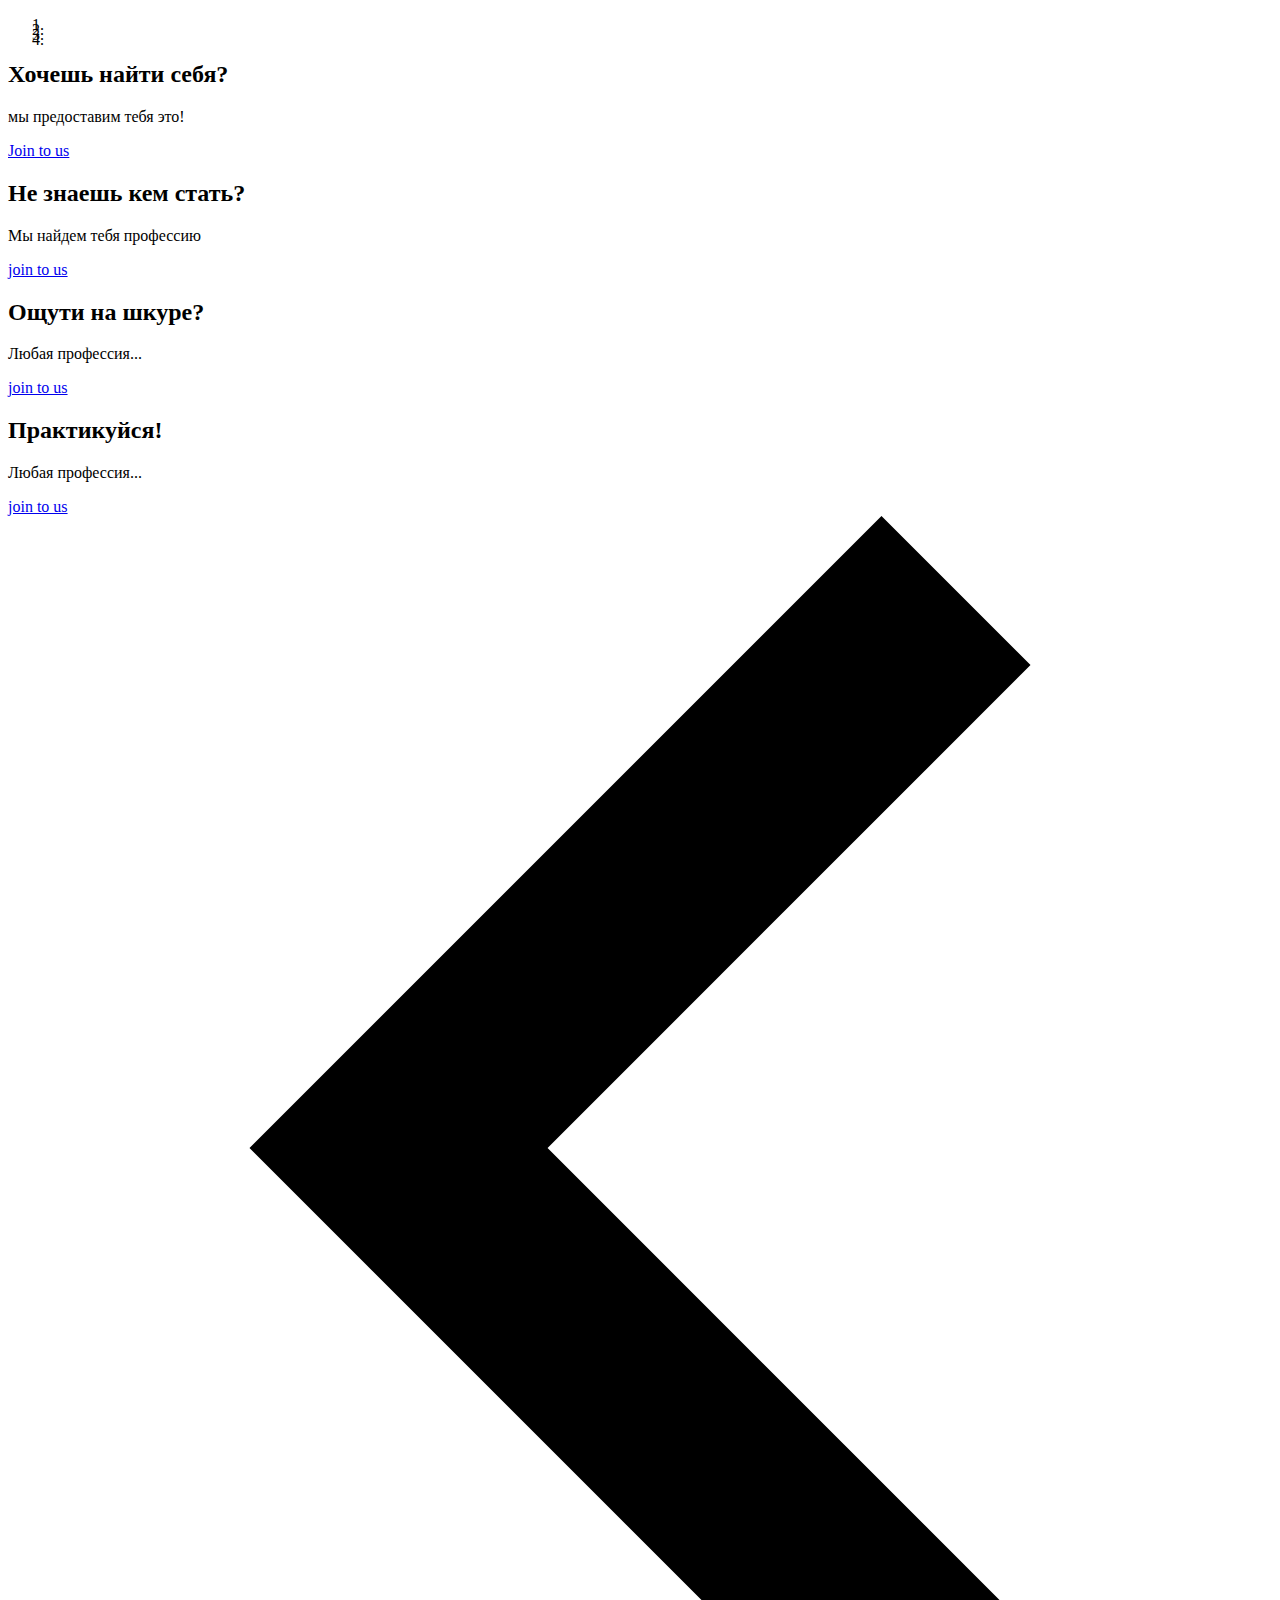
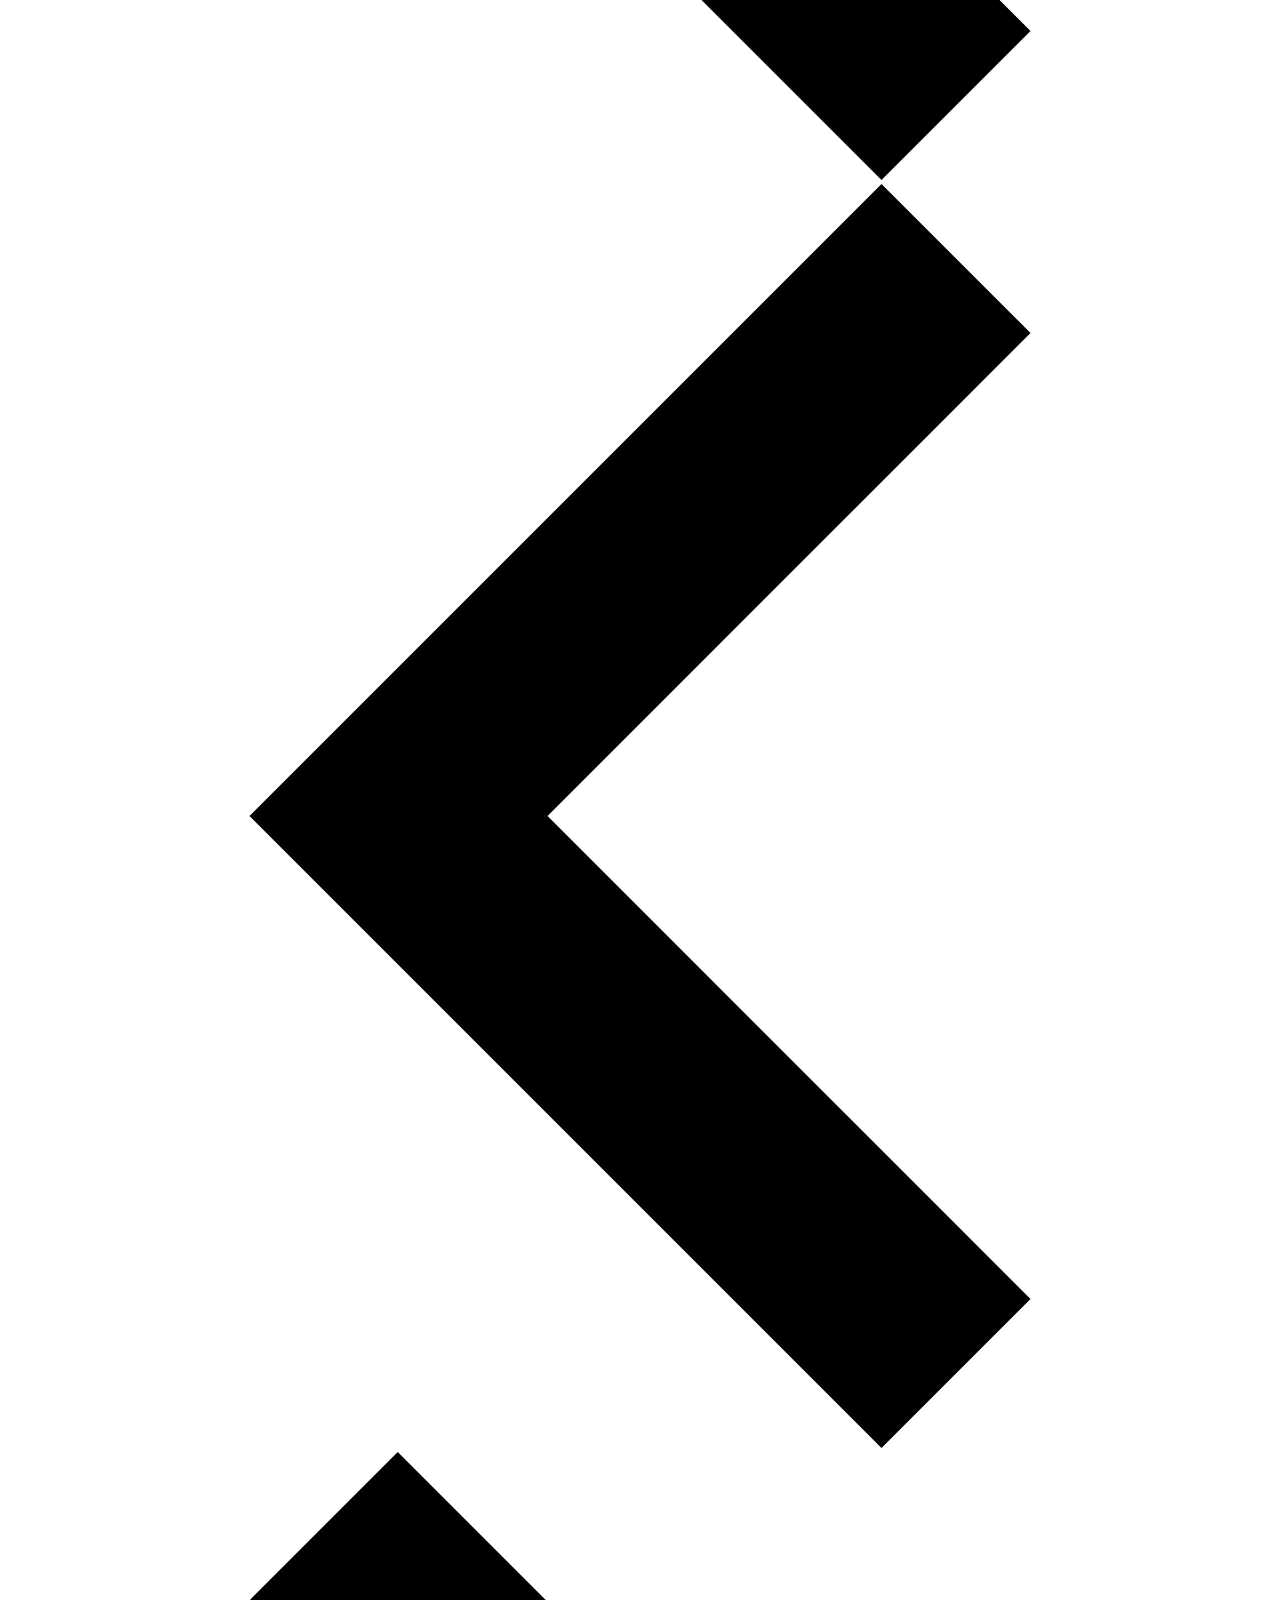
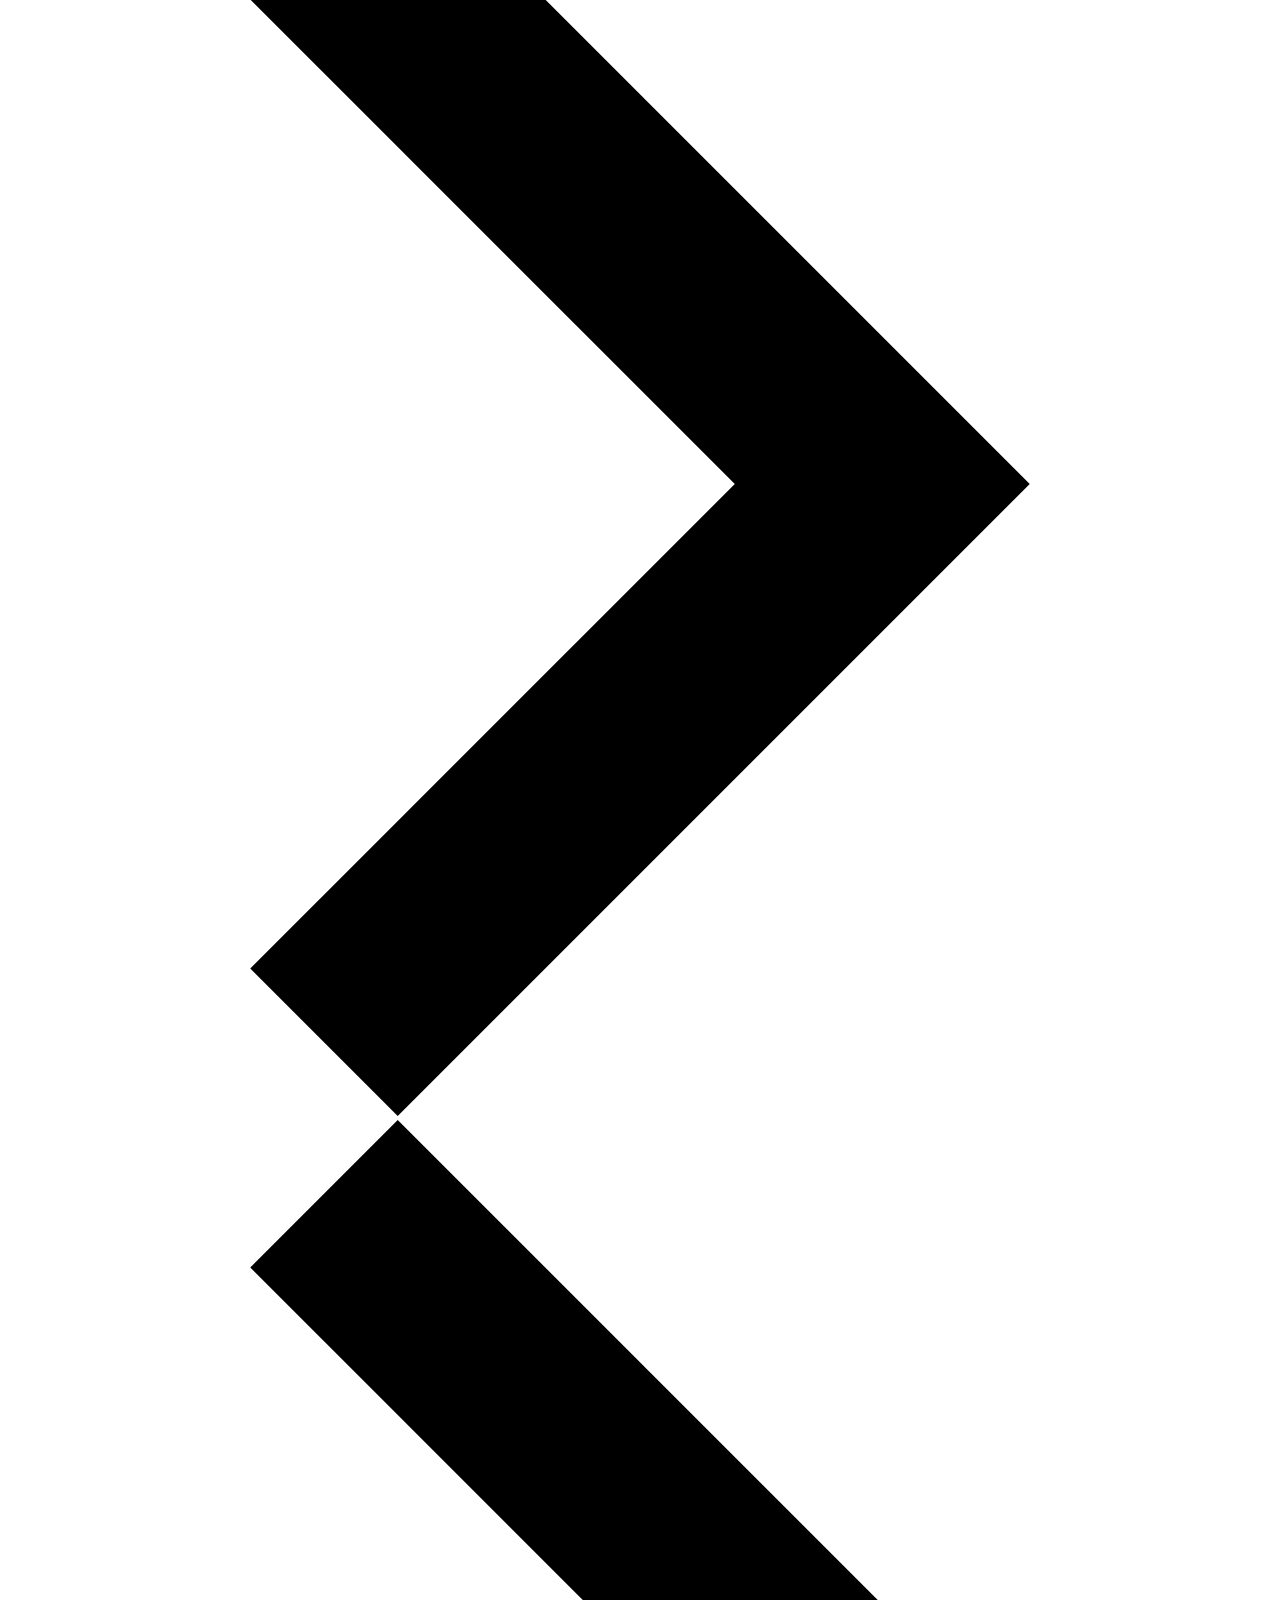
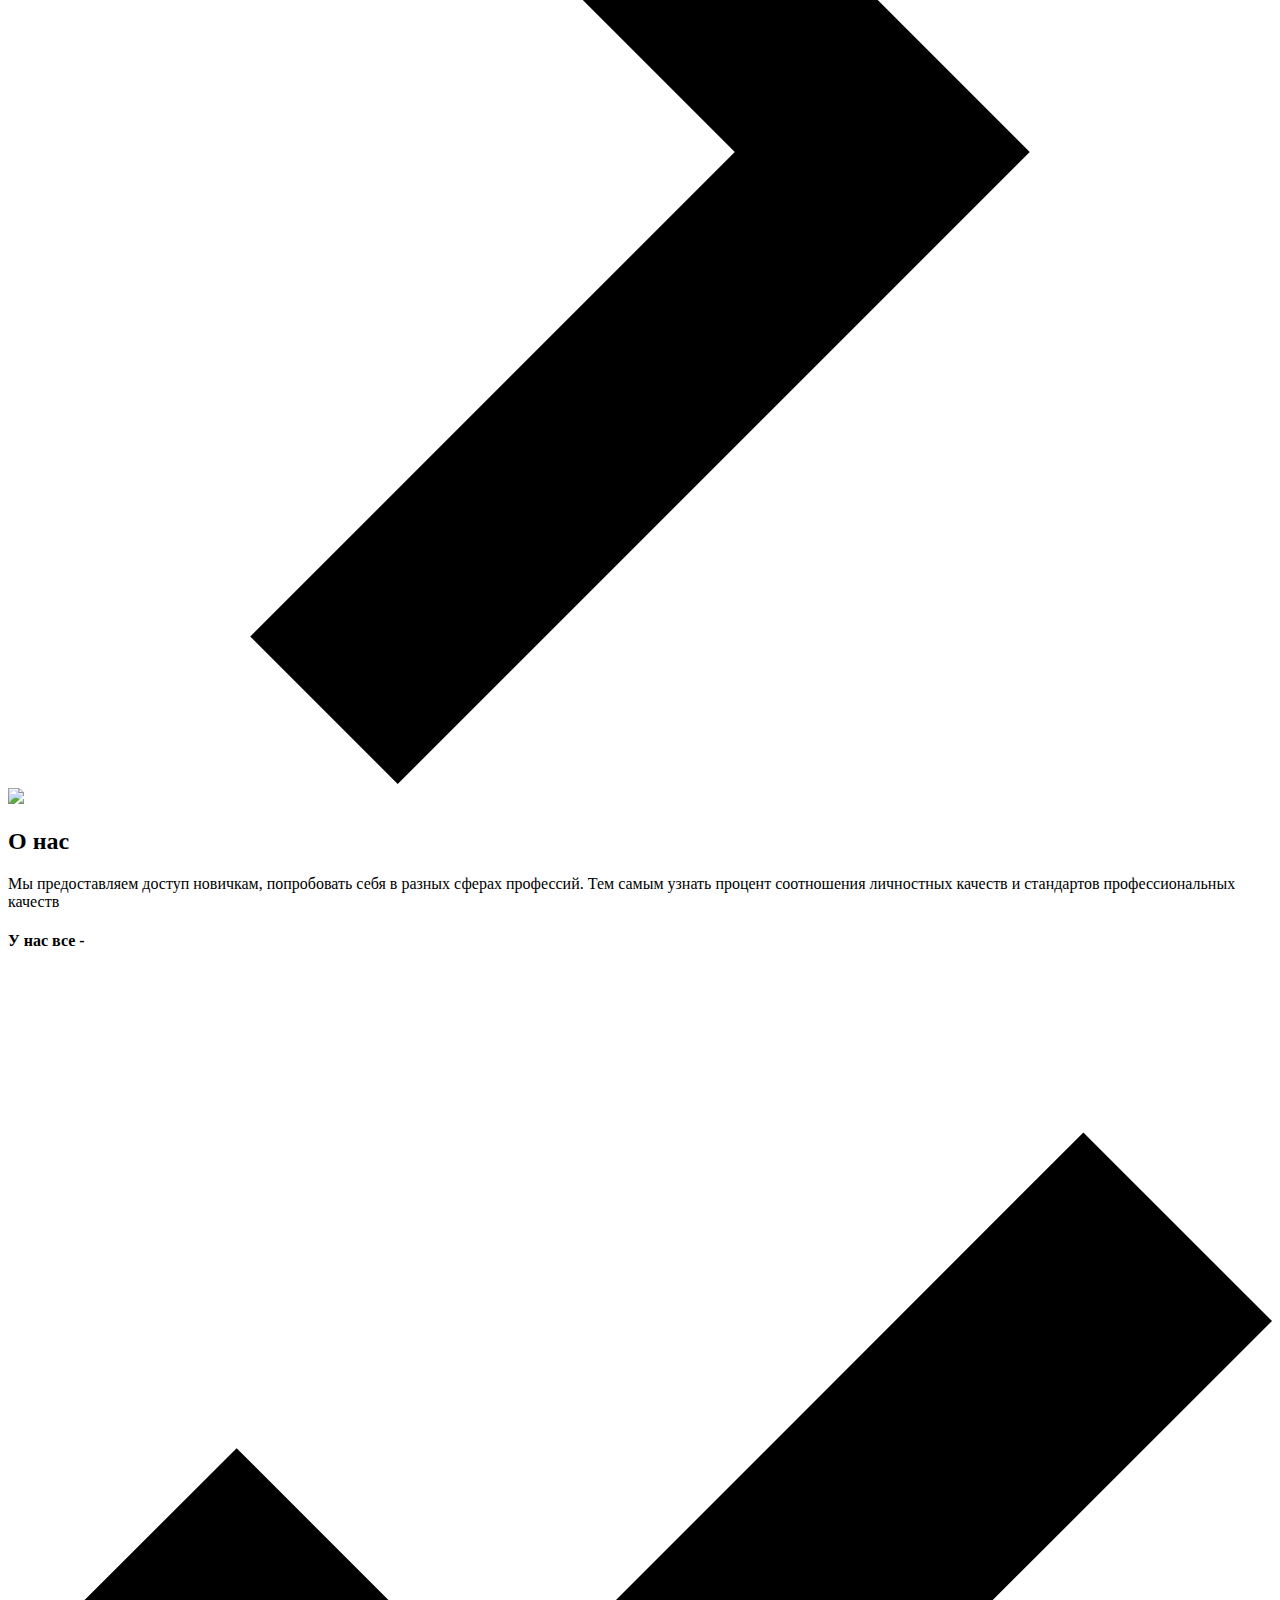
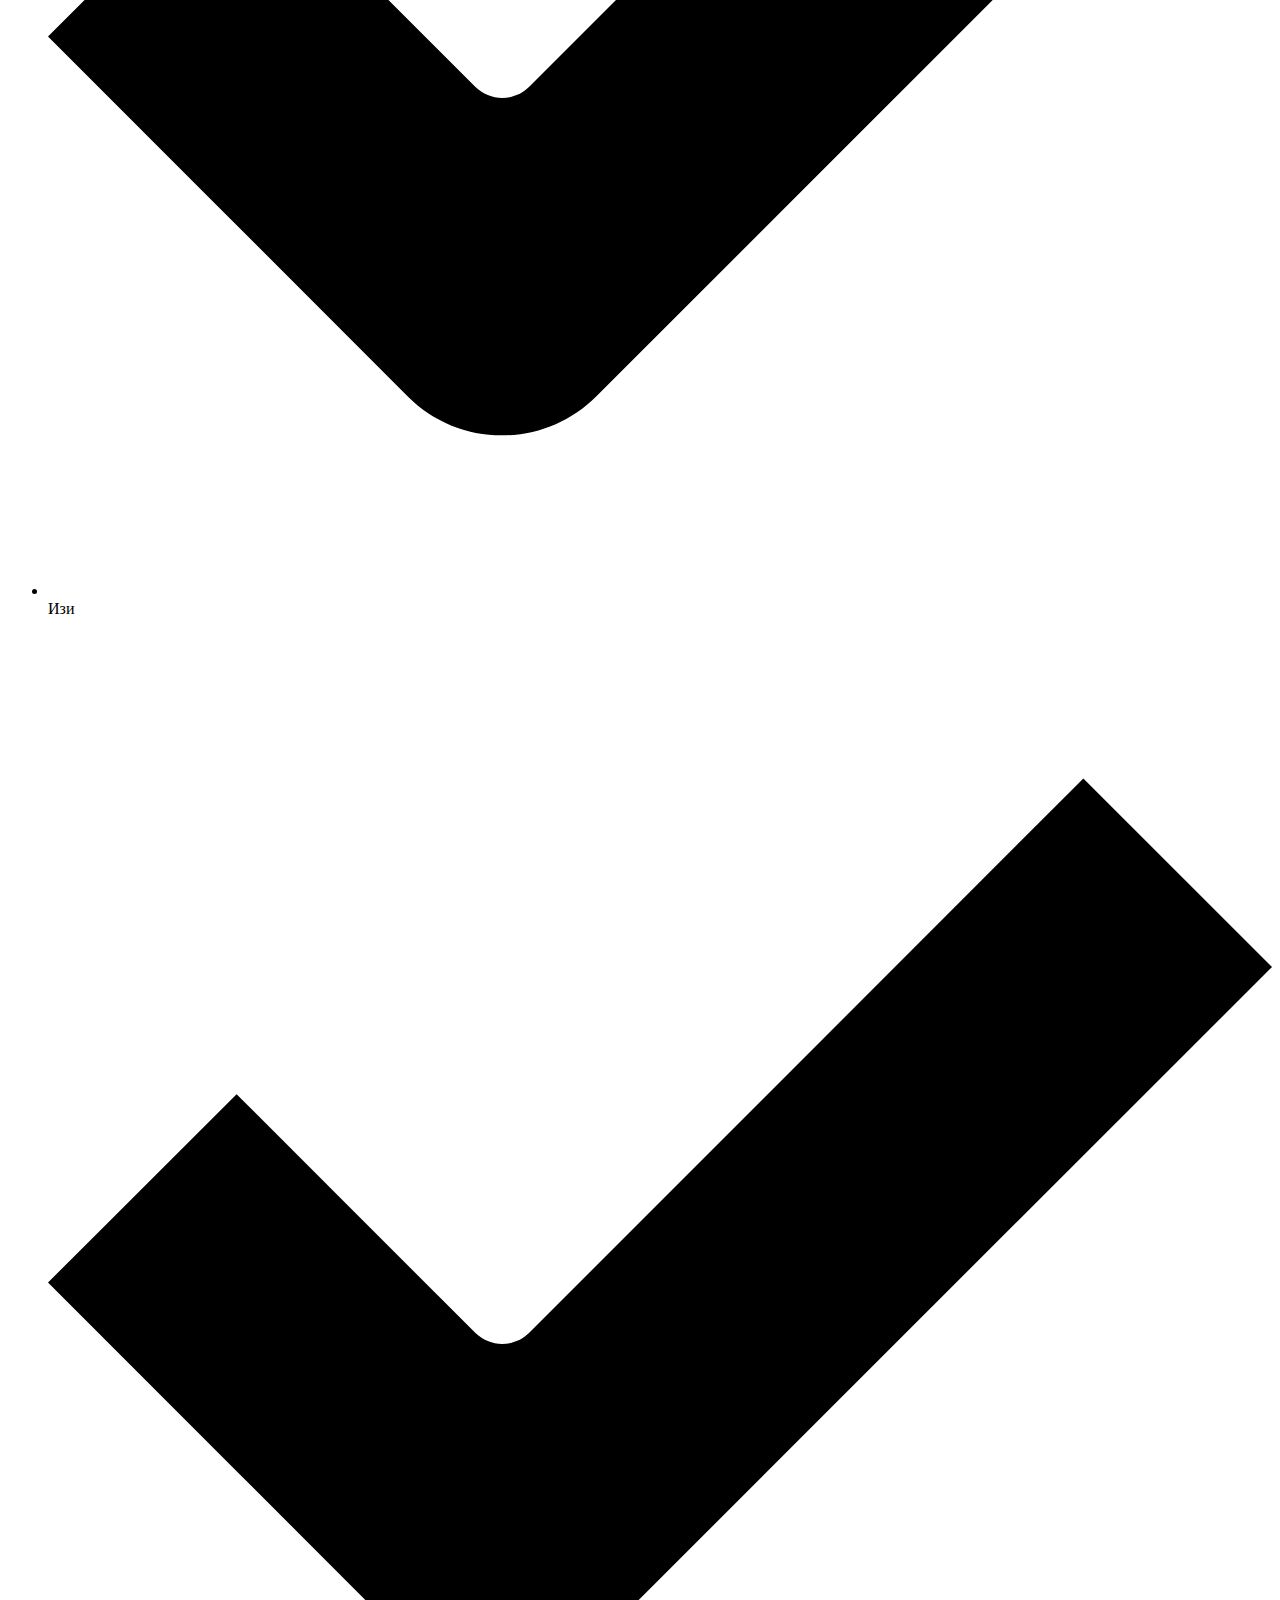
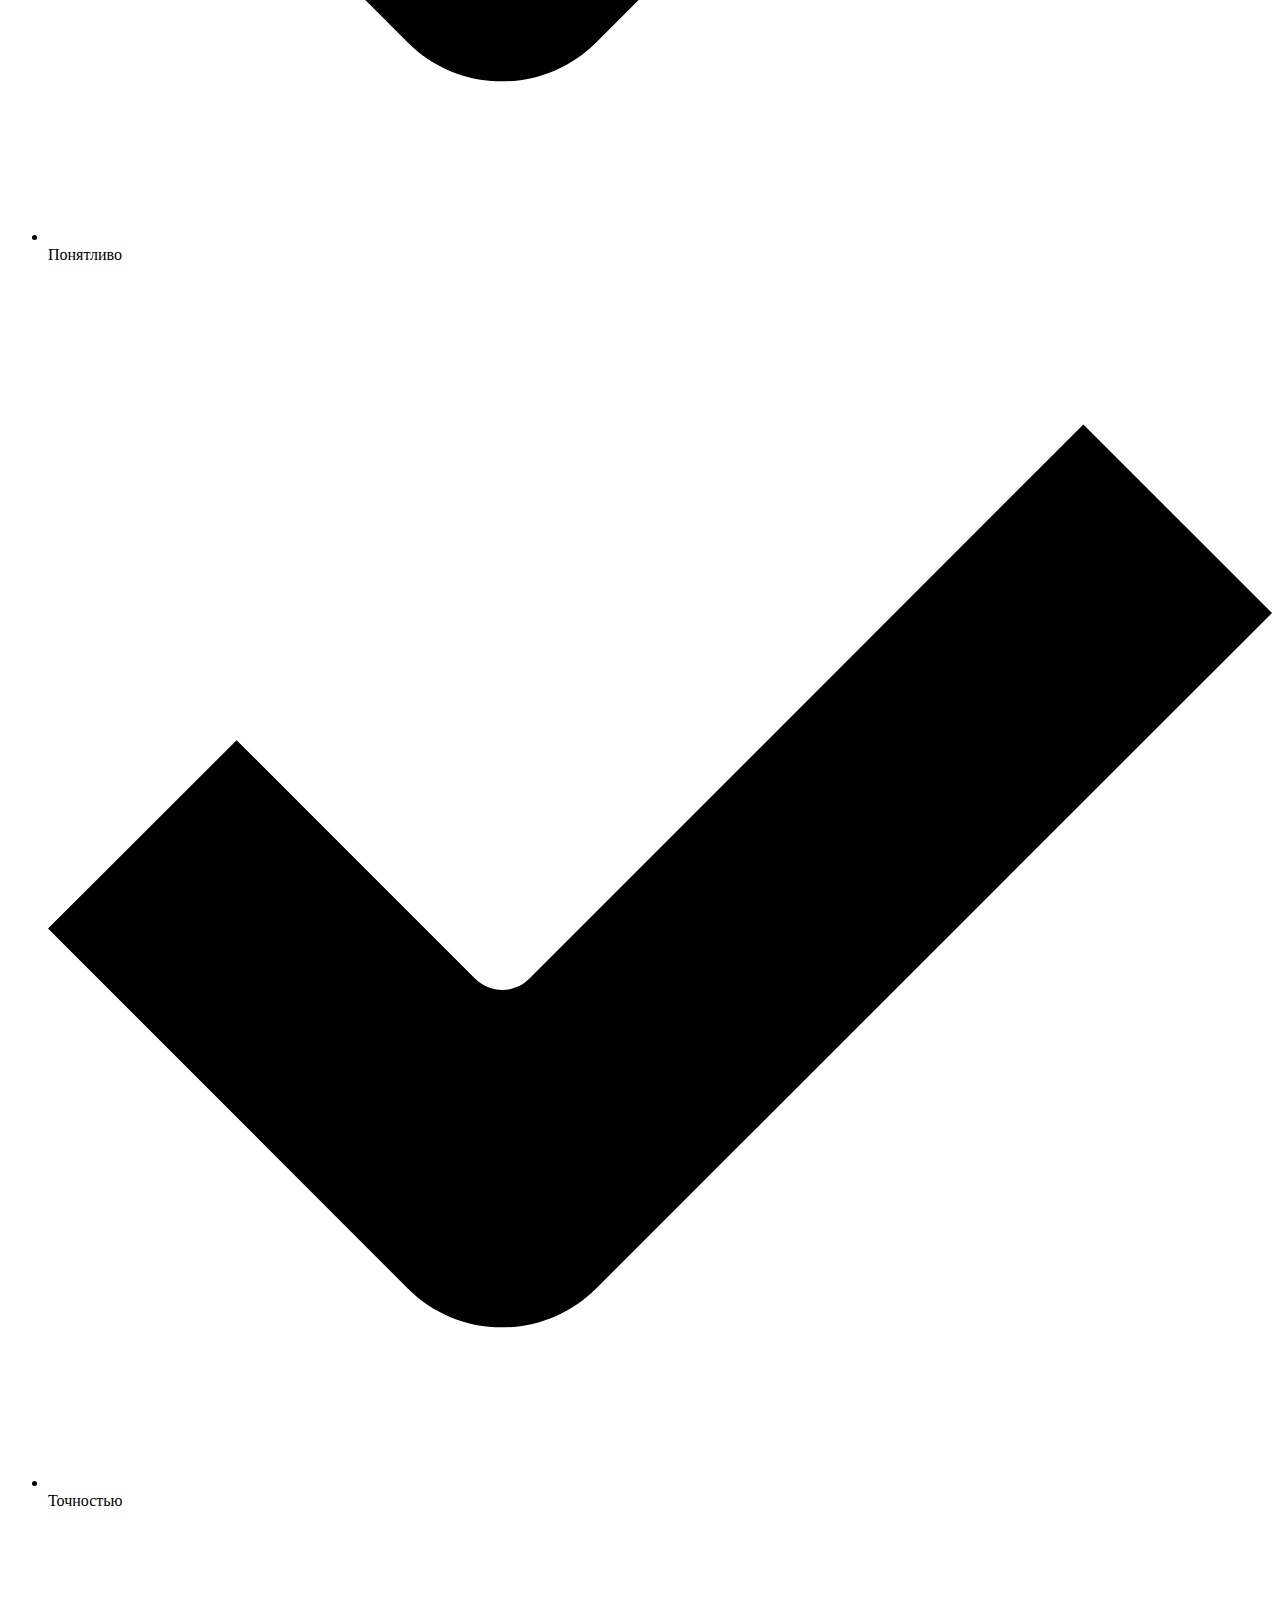
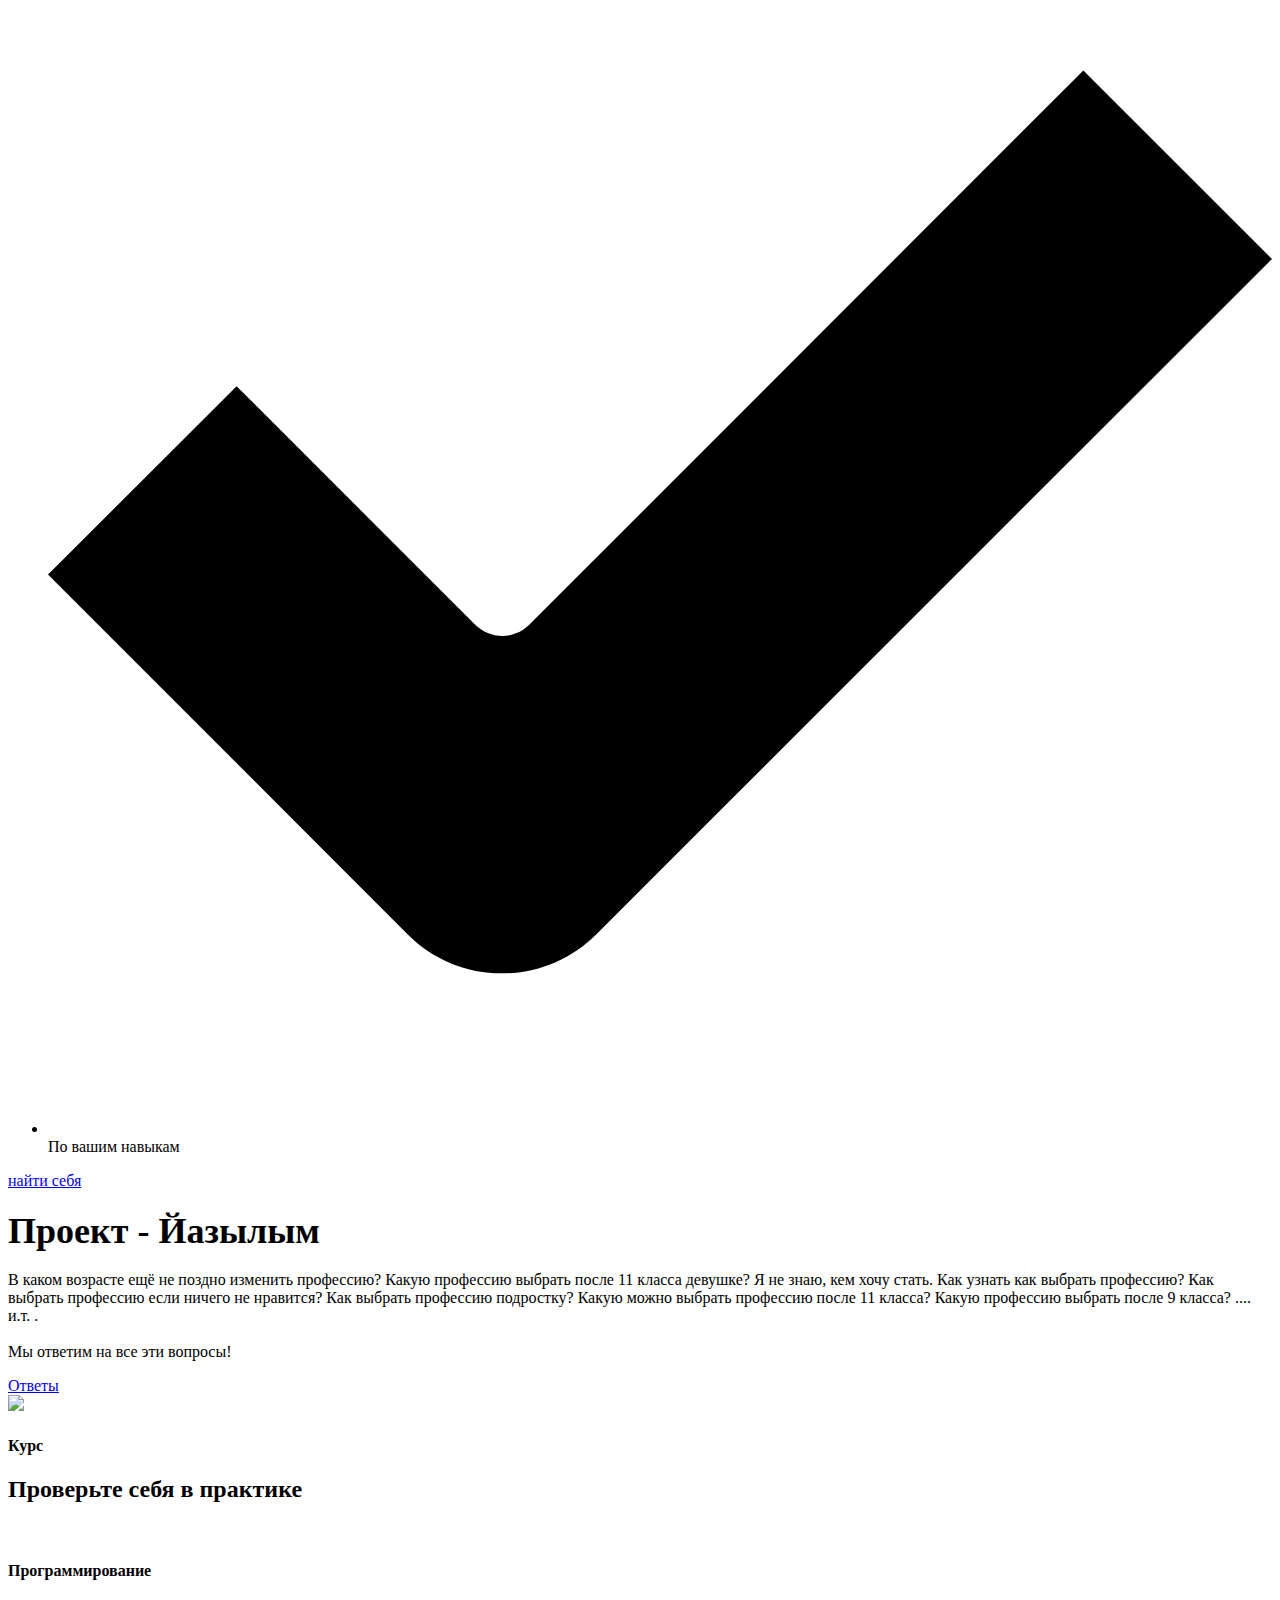
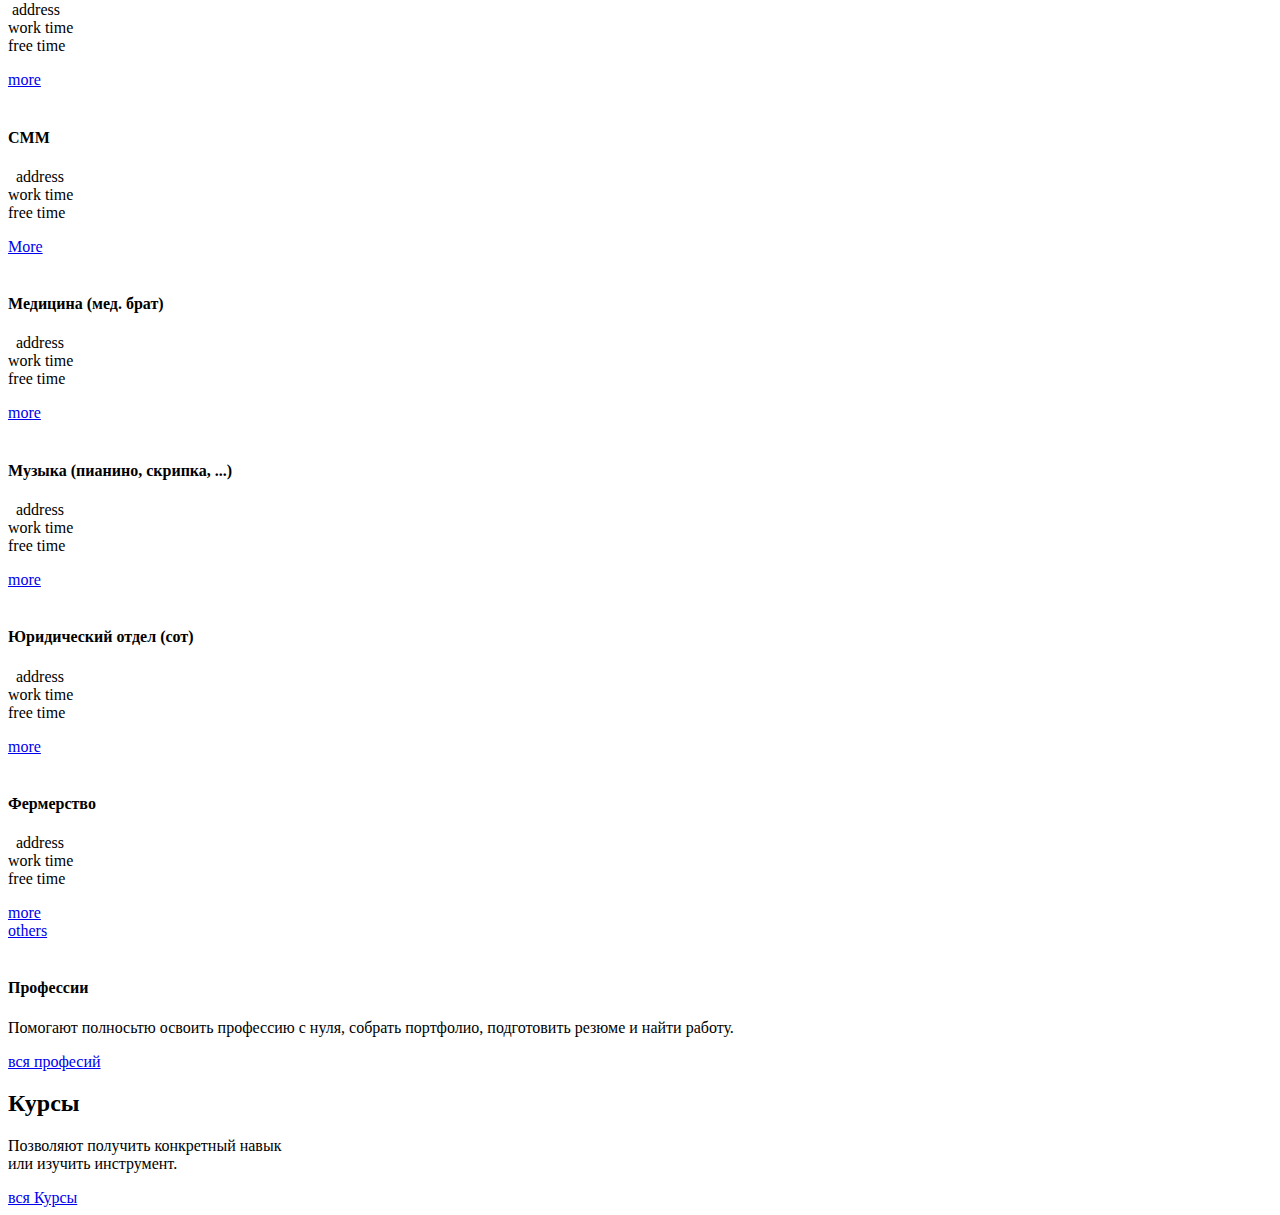
==== target/classes/templates/index.html @ e74d33c8 "First commit" ====
<!DOCTYPE html>
<html style="font-size: 16px;" xmlns:th="">
<head>
    <meta name="viewport" content="width=device-width, initial-scale=1.0">
    <meta charset="utf-8">
    <meta name="keywords"
          content="Branding Concepts, Graphic Design, About Us, ​Website Development Company, Our Features &amp;amp; Services, Strategic Planning, Awards, ​Our Design Services, Nam ultrices ultrices nec tortor pulvinar esteras loremips est orem., Follow us, Contact us">
    <meta name="description" content="">
    <meta name="page_type" content="np-template-header-footer-from-plugin">
    <title>index</title>
    <link rel="stylesheet" href="css.css" media="screen">
    <link rel="stylesheet" href="index.css" media="screen">
    <script class="u-script" type="text/javascript" src="jquery.js" defer=""></script>
    <script class="u-script" type="text/javascript" src="js.js" defer=""></script>
    <link id="u-theme-google-font" rel="stylesheet"
          href="https://fonts.googleapis.com/css?family=Montserrat:100,100i,200,200i,300,300i,400,400i,500,500i,600,600i,700,700i,800,800i,900,900i|Open+Sans:300,300i,400,400i,500,500i,600,600i,700,700i,800,800i">
    <link id="u-page-google-font" rel="stylesheet"
          href="https://fonts.googleapis.com/css?family=Montserrat:100,100i,200,200i,300,300i,400,400i,500,500i,600,600i,700,700i,800,800i,900,900i">


    <script type="application/ld+json">{
        "@context": "http://schema.org",
        "@type": "Organization",
        "name": ""
    }</script>
    <meta name="theme-color" content="#291569">
    <meta property="og:title" content="index">
    <meta property="og:type" content="website">
</head>
<body data-home-page="index.html" data-home-page-title="index" class="u-body u-xl-mode">
<header class="u-clearfix u-header u-header" id="sec-3d90" th:insert="blocks/header::header">
</header>
<section class="u-clearfix u-image u-section-1" id="carousel_4b49">
    <div class="u-clearfix u-sheet u-sheet-1">
        <div id="carousel-ee08" data-interval="5000" data-u-ride="carousel" class="u-carousel u-slider u-slider-1">
            <ol class="u-carousel-indicators u-opacity u-opacity-55 u-carousel-indicators-1">
                <li data-u-target="#carousel-ee08" class="u-active u-border-1 u-border-white u-shape-circle u-white"
                    data-u-slide-to="0" style="height: 5px; width: 5px;"></li>
                <li data-u-target="#carousel-ee08" class="u-border-1 u-border-white u-shape-circle u-white"
                    data-u-slide-to="1" style="height: 5px; width: 5px;"></li>
                <li data-u-target="#carousel-ee08" class="u-border-1 u-border-white u-shape-circle u-white"
                    data-u-slide-to="2" style="height: 5px; width: 5px;"></li>
                <li data-u-target="#carousel-ee08" class="u-border-1 u-border-white u-shape-circle u-white"
                    data-u-slide-to="3" style="height: 10px; width: 10px;"></li>
            </ol>
            <div class="u-carousel-inner" role="listbox">
                <div class="u-active u-align-left u-carousel-item u-container-style u-shape-rectangle u-slide">
                    <div class="u-container-layout u-valign-top u-container-layout-1">
                        <h2 class="u-color-scheme-u10 u-color-style-multicolor-1 u-text u-text-1">Хочешь найти
                            себя?</h2>
                        <p class="u-large-text u-text u-text-body-alt-color u-text-variant u-text-2"> мы предоставим
                            тебя это!</p>
                        <a href="/Тест"
                           class="u-border-2 u-border-palette-3-base u-btn u-btn-round u-button-style u-hover-palette-3-base u-none u-radius-7 u-text-body-alt-color u-text-hover-white u-btn-1">Join
                            to us</a>
                    </div>
                </div>
                <div class="u-align-left u-carousel-item u-container-style u-expanded-width-lg u-expanded-width-md u-expanded-width-xl u-shape-rectangle u-slide">
                    <div class="u-container-layout u-valign-top u-container-layout-2">
                        <h2 class="u-color-scheme-u10 u-color-style-multicolor-1 u-text u-text-3">Не знаешь кем
                            стать?</h2>
                        <p class="u-large-text u-text u-text-body-alt-color u-text-variant u-text-4"> Мы найдем тебя
                            профессию</p>
                        <a href="/Тест"
                           class="u-border-2 u-border-palette-3-base u-btn u-btn-round u-button-style u-hover-palette-3-base u-none u-radius-7 u-text-body-alt-color u-text-hover-white u-btn-2">join
                            to us</a>
                    </div>
                </div>
                <div class="u-align-left u-carousel-item u-container-style u-expanded-width-lg u-expanded-width-md u-expanded-width-xl u-shape-rectangle u-slide">
                    <div class="u-container-layout u-valign-top u-container-layout-3">
                        <h2 class="u-color-scheme-u10 u-color-style-multicolor-1 u-text u-text-5"> Ощути на шкуре?</h2>
                        <p class="u-large-text u-text u-text-body-alt-color u-text-variant u-text-6"> Любая
                            профессия...</p>
                        <a href="/Тест"
                           class="u-border-2 u-border-palette-3-base u-btn u-btn-round u-button-style u-hover-palette-3-base u-none u-radius-7 u-text-body-alt-color u-text-hover-white u-btn-3">join
                            to us</a>
                    </div>
                </div>
                <div class="u-align-left u-carousel-item u-container-style u-expanded-width-lg u-expanded-width-md u-expanded-width-xl u-shape-rectangle u-slide">
                    <div class="u-container-layout u-valign-top u-container-layout-4">
                        <h2 class="u-color-scheme-u10 u-color-style-multicolor-1 u-text u-text-7"> Практикуйся!</h2>
                        <p class="u-large-text u-text u-text-body-alt-color u-text-variant u-text-8"> Любая
                            профессия...</p>
                        <a href="/Тест"
                           class="u-border-2 u-border-palette-3-base u-btn u-btn-round u-button-style u-hover-palette-3-base u-none u-radius-7 u-text-body-alt-color u-text-hover-white u-btn-4">join
                            to us</a>
                    </div>
                </div>
            </div>
            <a class="u-absolute-vcenter u-carousel-control u-carousel-control-prev u-hidden-sm u-hidden-xs u-spacing-10 u-text-palette-3-base u-carousel-control-1"
               href="#carousel-ee08" role="button" data-u-slide="prev">
            <span aria-hidden="true">
              <svg viewBox="0 0 256 256"><g><polygon
                      points="207.093,30.187 176.907,0 48.907,128 176.907,256 207.093,225.813 109.28,128"></polygon>
</g></svg>
            </span>
                <span class="sr-only">
              <svg viewBox="0 0 256 256"><g><polygon
                      points="207.093,30.187 176.907,0 48.907,128 176.907,256 207.093,225.813 109.28,128"></polygon>
</g></svg>
            </span>
            </a>
            <a class="u-absolute-vcenter u-carousel-control u-carousel-control-next u-hidden-sm u-hidden-xs u-spacing-10 u-text-palette-3-base u-carousel-control-2"
               href="#carousel-ee08" role="button" data-u-slide="next">
            <span aria-hidden="true">
              <svg viewBox="0 0 306 306"><g id="chevron-right"><polygon
                      points="94.35,0 58.65,35.7 175.95,153 58.65,270.3 94.35,306 247.35,153"></polygon>
</g></svg>
            </span>
                <span class="sr-only">
              <svg viewBox="0 0 306 306"><g id="chevron-right"><polygon
                      points="94.35,0 58.65,35.7 175.95,153 58.65,270.3 94.35,306 247.35,153"></polygon>
</g></svg>
            </span>
            </a>
        </div>
    </div>
</section>
<section class="u-clearfix u-grey-10 u-section-2" id="carousel_d0ab">
    <div class="u-clearfix u-sheet u-sheet-1">
        <div class="u-clearfix u-expanded-width u-gutter-20 u-layout-wrap u-layout-wrap-1">
            <div class="u-layout">
                <div class="u-layout-row">
                    <div class="u-size-30 u-size-60-md">
                        <div class="u-layout-col">
                            <div class="u-align-center u-container-style u-layout-cell u-left-cell u-size-60 u-layout-cell-1">
                                <div class="u-container-layout u-container-layout-1">
                                    <img class="u-expanded-width u-image u-image-1" src="images/9.png"
                                         data-image-width="717" data-image-height="500">
                                </div>
                            </div>
                        </div>
                    </div>
                    <div class="u-size-30 u-size-60-md">
                        <div class="u-layout-col">
                            <div class="u-size-40">
                                <div class="u-layout-row">
                                    <div class="u-container-style u-layout-cell u-right-cell u-size-60 u-layout-cell-2">
                                        <div class="u-container-layout u-container-layout-2">
                                            <h2 class="u-text u-text-palette-1-base u-text-1">О нас</h2>
                                            <p class="u-align-justify u-text u-text-grey-40 u-text-2"> Мы предоставляем
                                                доступ новичкам, попробовать себя в разных сферах профессий. Тем самым
                                                узнать процент соотношения личностных качеств и стандартов
                                                профессиональных качеств</p>
                                        </div>
                                    </div>
                                </div>
                            </div>
                            <div class="u-size-20">
                                <div class="u-layout-row">
                                    <div class="u-container-style u-hidden-md u-hidden-sm u-hidden-xs u-layout-cell u-palette-1-base u-size-30 u-layout-cell-3">
                                        <div class="u-container-layout u-container-layout-3">
                                            <h4 class="u-align-left u-text u-text-3">У нас все -&nbsp;</h4>
                                            <ul class="u-align-left u-custom-list u-text u-text-4">
                                                <li style="">
                                                    <div class="u-list-icon u-text-white">
                                                        <svg class="u-svg-content" viewBox="0 0 512 512" id="svg-ac83">
                                                            <path d="m433.1 67.1-231.8 231.9c-6.2 6.2-16.4 6.2-22.6 0l-99.8-99.8-78.9 78.8 150.5 150.5c10.5 10.5 24.6 16.3 39.4 16.3 14.8 0 29-5.9 39.4-16.3l282.7-282.5z"
                                                                  fill="currentColor"></path>
                                                        </svg>
                                                    </div>
                                                    Изи
                                                </li>
                                                <li style="">
                                                    <div class="u-list-icon u-text-white">
                                                        <svg class="u-svg-content" viewBox="0 0 512 512" id="svg-ac83">
                                                            <path d="m433.1 67.1-231.8 231.9c-6.2 6.2-16.4 6.2-22.6 0l-99.8-99.8-78.9 78.8 150.5 150.5c10.5 10.5 24.6 16.3 39.4 16.3 14.8 0 29-5.9 39.4-16.3l282.7-282.5z"
                                                                  fill="currentColor"></path>
                                                        </svg>
                                                    </div>
                                                    Понятливо<br>
                                                </li>
                                                <li style="">
                                                    <div class="u-list-icon u-text-white">
                                                        <svg class="u-svg-content" viewBox="0 0 512 512" id="svg-ac83">
                                                            <path d="m433.1 67.1-231.8 231.9c-6.2 6.2-16.4 6.2-22.6 0l-99.8-99.8-78.9 78.8 150.5 150.5c10.5 10.5 24.6 16.3 39.4 16.3 14.8 0 29-5.9 39.4-16.3l282.7-282.5z"
                                                                  fill="currentColor"></path>
                                                        </svg>
                                                    </div>
                                                    Точностью&nbsp;
                                                </li>
                                                <li style="">
                                                    <div class="u-list-icon u-text-white">
                                                        <svg class="u-svg-content" viewBox="0 0 512 512" id="svg-ac83">
                                                            <path d="m433.1 67.1-231.8 231.9c-6.2 6.2-16.4 6.2-22.6 0l-99.8-99.8-78.9 78.8 150.5 150.5c10.5 10.5 24.6 16.3 39.4 16.3 14.8 0 29-5.9 39.4-16.3l282.7-282.5z"
                                                                  fill="currentColor"></path>
                                                        </svg>
                                                    </div>
                                                    По вашим навыкам
                                                </li>
                                            </ul>
                                        </div>
                                    </div>
                                    <div class="u-container-style u-layout-cell u-right-cell u-shape-rectangle u-size-30 u-layout-cell-4">
                                        <div class="u-container-layout u-container-layout-4">
                                            <a href="/Тест"
                                               class="u-border-2 u-border-palette-3-base u-btn u-btn-round u-button-style u-hover-palette-3-base u-palette-1-base u-radius-7 u-text-body-alt-color u-text-hover-white u-btn-1">найти
                                                себя</a>
                                        </div>
                                    </div>
                                </div>
                            </div>
                        </div>
                    </div>
                </div>
            </div>
        </div>
    </div>
</section>
<section class="u-align-center u-clearfix u-palette-1-dark-1 u-section-3" id="carousel_2de1">
    <div class="u-clearfix u-sheet u-valign-middle-lg u-valign-middle-md u-valign-middle-xl u-sheet-1">
        <div class="u-clearfix u-expanded-width u-gutter-0 u-layout-wrap u-layout-wrap-1">
            <div class="u-layout">
                <div class="u-layout-row">
                    <div class="u-align-center u-container-style u-layout-cell u-left-cell u-shape-rectangle u-size-27 u-layout-cell-1">
                        <div class="u-container-layout u-valign-middle u-container-layout-1">
                            <div class="u-border-7 u-border-palette-3-base u-line u-line-horizontal u-line-1"></div>
                            <h2 class="u-text u-text-palette-3-base u-text-1">
                                <span style="font-size: 2.25rem;"> Проект - Йазылым </span>
                                <br>
                            </h2>
                            <p class="u-text u-text-2"> В каком возрасте ещё не поздно изменить профессию? Какую
                                профессию выбрать после 11 класса девушке?&nbsp;Я не знаю, кем хочу стать.&nbsp;Как
                                узнать как выбрать профессию?&nbsp;Как выбрать профессию если ничего не нравится? Как
                                выбрать профессию подростку?&nbsp;Какую можно выбрать профессию после 11 класса?&nbsp;Какую
                                профессию выбрать после 9 класса?&nbsp;.... и.т. .<br>
                                <br>
                                <span class="u-text-palette-2-base">Мы ответим на все эти вопросы!</span>
                            </p>
                            <a href="/Тест"
                               class="u-border-2 u-border-palette-3-base u-btn u-btn-round u-button-style u-hover-palette-3-base u-none u-radius-7 u-text-body-alt-color u-text-hover-white u-btn-1">Ответы</a>
                        </div>
                    </div>
                    <div class="u-align-center u-container-style u-layout-cell u-right-cell u-size-33 u-layout-cell-2">
                        <div class="u-container-layout u-valign-middle-md u-valign-middle-xl u-container-layout-2">
                            <img class="u-expanded-width-lg u-expanded-width-md u-expanded-width-sm u-expanded-width-xs u-image u-image-contain u-image-1"
                                 src="images/Untitled-2.png" data-image-width="1098" data-image-height="1080">
                        </div>
                    </div>
                </div>
            </div>
        </div>
    </div>
</section>
<section class="u-align-center u-clearfix u-grey-15 u-section-4" id="carousel_56cf">
    <div class="u-clearfix u-sheet u-sheet-1">
        <h4 class="u-text u-text-default u-text-palette-1-base u-text-1">Курс</h4>
        <h2 class="u-text u-text-default u-text-palette-1-base u-text-2"> Проверьте себя в практике </h2>
        <div class="u-expanded-width u-list u-list-1">
            <div class="u-repeater u-repeater-1">
                <div class="u-align-center u-border-10 u-border-no-left u-border-no-right u-border-no-top u-border-palette-3-base u-container-style u-custom-border u-list-item u-radius-14 u-repeater-item u-shape-round u-white u-list-item-1">
                    <div class="u-container-layout u-similar-container u-valign-top u-container-layout-1">
                        <img src="images/w.jpg" alt=""
                             class="u-expanded-width u-image u-image-contain u-image-default u-image-1"
                             data-image-width="626" data-image-height="626">
                        <h4 class="u-text u-text-default u-text-palette-1-base u-text-3">Программирование</h4>
                        <p class="u-text u-text-4"><span class="u-file-icon u-icon"><img src="images/3203071.png"
                                                                                         alt=""></span>&nbsp;address<br>work
                            time<br>free time
                        </p>
                        <a href="/Тест"
                           class="u-active-grey-25 u-border-2 u-border-active-palette-1-base u-border-hover-palette-1-base u-border-white u-btn u-btn-round u-button-style u-hover-grey-25 u-palette-3-base u-radius-50 u-text-active-white u-text-hover-white u-btn-1"
                           target="_blank">more</a>
                    </div>
                </div>
                <div class="u-align-center u-border-10 u-border-no-left u-border-no-right u-border-no-top u-border-palette-3-base u-container-style u-custom-border u-list-item u-radius-14 u-repeater-item u-shape-round u-white u-list-item-2">
                    <div class="u-container-layout u-similar-container u-valign-top u-container-layout-2">
                        <img src="images/ion-online-promotion-smm-manager-cartoon-character-mobile-settings-tools-adjustment-business-platform-website-analysis-vect.jpg"
                             alt="" class="u-expanded-width u-image u-image-contain u-image-default u-image-2"
                             data-image-width="626" data-image-height="626">
                        <h4 class="u-text u-text-default u-text-palette-1-base u-text-5">СММ</h4>
                        <p class="u-text u-text-6"><span class="u-file-icon u-icon"><img src="images/3203071.png"
                                                                                         alt=""></span>
                            &nbsp;address<br>work time<br>free time
                        </p>
                        <a href="/Тест"
                           class="u-active-grey-25 u-border-2 u-border-active-palette-1-base u-border-hover-palette-1-base u-border-white u-btn u-btn-round u-button-style u-hover-grey-25 u-palette-3-base u-radius-50 u-text-active-white u-text-hover-white u-btn-2"
                           target="_blank">More</a>
                    </div>
                </div>
                <div class="u-align-center u-border-10 u-border-no-left u-border-no-right u-border-no-top u-border-palette-3-base u-container-style u-custom-border u-list-item u-radius-14 u-repeater-item u-shape-round u-white u-list-item-3">
                    <div class="u-container-layout u-similar-container u-valign-top u-container-layout-3">
                        <img src="images/39e84f61dda90e85b9cf5b18c2b4ca2440fd061a3cff2c010a6280e72419b59028c136cf39e3b9066f3abcbe349df32f6d0c07a09cf2cb9a4edc63_1280.jpg"
                             alt="" class="u-expanded-width u-image u-image-contain u-image-default u-image-3"
                             data-image-width="1280" data-image-height="853">
                        <h4 class="u-text u-text-default u-text-palette-1-base u-text-7">Медицина (мед. брат)</h4>
                        <p class="u-text u-text-8"><span class="u-file-icon u-icon"><img src="images/3203071.png"
                                                                                         alt=""></span>
                            &nbsp;address<br>work time<br>free time
                        </p>
                        <a href="/Тест"
                           class="u-active-grey-25 u-border-2 u-border-active-palette-1-base u-border-hover-palette-1-base u-border-white u-btn u-btn-round u-button-style u-hover-grey-25 u-palette-3-base u-radius-50 u-text-active-white u-text-hover-white u-btn-3"
                           target="_blank">more</a>
                    </div>
                </div>
                <div class="u-align-center u-border-10 u-border-no-left u-border-no-right u-border-no-top u-border-palette-3-base u-container-style u-custom-border u-list-item u-radius-14 u-repeater-item u-shape-round u-white u-list-item-4">
                    <div class="u-container-layout u-similar-container u-valign-top u-container-layout-4">
                        <img src="images/0a4eceff6c49422a0f717939dfba839994e96fa30d259aee2f9d608abca73f80876b03fa200ac605ed0c1c642be187bc7d586782c6e8247c38257c_1280.jpg"
                             alt="" class="u-expanded-width u-image u-image-contain u-image-default u-image-4"
                             data-image-width="1280" data-image-height="853">
                        <h4 class="u-text u-text-default u-text-palette-1-base u-text-9">Музыка (пианино, скрипка,
                            ...)</h4>
                        <p class="u-text u-text-10"><span class="u-file-icon u-icon"><img src="images/3203071.png"
                                                                                          alt=""></span>
                            &nbsp;address<br>work time<br>free time
                        </p>
                        <a href="/Тест"
                           class="u-active-grey-25 u-border-2 u-border-active-palette-1-base u-border-hover-palette-1-base u-border-white u-btn u-btn-round u-button-style u-hover-grey-25 u-palette-3-base u-radius-50 u-text-active-white u-text-hover-white u-btn-4"
                           target="_blank">more</a>
                    </div>
                </div>
                <div class="u-align-center u-border-10 u-border-no-left u-border-no-right u-border-no-top u-border-palette-3-base u-container-style u-custom-border u-list-item u-radius-14 u-repeater-item u-shape-round u-white u-list-item-5">
                    <div class="u-container-layout u-similar-container u-valign-top u-container-layout-5">
                        <img src="https://pixabay.com/get/g693c02d9b1a7f76714f522aed4e21a3ccb749204cb0ecb1f8400261abb283d73d414fe8a4d45e330dee956d87097649f0a64a4244c6f3a7d6c6271c53186be79_1280.jpg"
                             alt="" class="u-expanded-width u-image u-image-contain u-image-default u-image-5"
                             data-image-width="1280" data-image-height="960">
                        <h4 class="u-text u-text-default u-text-palette-1-base u-text-11"> Юридический&nbsp;отдел
                            (сот)</h4>
                        <p class="u-text u-text-12"><span class="u-file-icon u-icon"><img src="images/3203071.png"
                                                                                          alt=""></span>
                            &nbsp;address<br>work time<br>free time
                        </p>
                        <a href="/Тест"
                           class="u-active-grey-25 u-border-2 u-border-active-palette-1-base u-border-hover-palette-1-base u-border-white u-btn u-btn-round u-button-style u-hover-grey-25 u-palette-3-base u-radius-50 u-text-active-white u-text-hover-white u-btn-5"
                           target="_blank">more</a>
                    </div>
                </div>
                <div class="u-align-center u-border-10 u-border-no-left u-border-no-right u-border-no-top u-border-palette-3-base u-container-style u-custom-border u-list-item u-radius-14 u-repeater-item u-shape-round u-white u-list-item-6">
                    <div class="u-container-layout u-similar-container u-valign-top u-container-layout-6">
                        <img src="images/f31144a38ea54db3fece6403d3f272a577d0ede88008acef8f1c0d16a291df2a81124b950d47b073735ef2a5b8ef20a5338f5442a2dfaf819427a3_1280.jpg"
                             alt="" class="u-expanded-width u-image u-image-contain u-image-default u-image-6"
                             data-image-width="1280" data-image-height="853">
                        <h4 class="u-text u-text-default u-text-palette-1-base u-text-13">Фермерство</h4>
                        <p class="u-text u-text-14"><span class="u-file-icon u-icon"><img src="images/3203071.png"
                                                                                          alt=""></span>
                            &nbsp;address<br>work time<br>free time
                        </p>
                        <a href="/Тест"
                           class="u-active-grey-25 u-border-2 u-border-active-palette-1-base u-border-hover-palette-1-base u-border-white u-btn u-btn-round u-button-style u-hover-grey-25 u-palette-3-base u-radius-50 u-text-active-white u-text-hover-white u-btn-6"
                           target="_blank">more</a>
                    </div>
                </div>
            </div>
        </div>
        <a href="https://bishkek.headhunter.kg/"
           class="u-border-2 u-border-palette-3-base u-btn u-btn-round u-button-style u-hover-palette-3-base u-none u-radius-7 u-text-active-black u-text-body-color u-text-hover-black u-btn-7">others</a>
    </div>
</section>
<section class="u-align-center u-clearfix u-palette-1-base u-section-5" id="carousel_894c">
    <div class="u-clearfix u-sheet u-sheet-1">
        <div class="u-clearfix u-gutter-40 u-layout-spacing-vertical u-layout-wrap u-layout-wrap-1">
            <div class="u-gutter-0 u-layout">
                <div class="u-layout-row">
                    <div class="u-size-31 u-size-60-md">
                        <div class="u-layout-col">
                            <div class="u-container-style u-hidden-md u-hidden-sm u-hidden-xs u-layout-cell u-right-cell u-size-20 u-layout-cell-1"
                                 wfd-invisible="true">
                                <div class="u-container-layout u-container-layout-1"></div>
                            </div>
                            <div class="u-align-center u-container-style u-layout-cell u-right-cell u-shape-rectangle u-size-40 u-layout-cell-2">
                                <div class="u-container-layout u-container-layout-2">
                                    <img class="u-expanded-width u-image u-image-contain u-image-default u-image-1"
                                         src="images/Untitled-3.png" alt="" data-image-width="1079"
                                         data-image-height="1080" data-animation-name="zoomIn"
                                         data-animation-duration="2000" data-animation-direction="">
                                    <h4 class="u-text u-text-1">Профессии</h4>
                                    <p class="u-text u-text-2">Помогают полносьтю освоить профессию с нуля, собрать
                                        портфолио, подготовить резюме и найти работу.<br>
                                    </p>
                                    <a href="https://www.job.kg/"
                                       class="u-border-2 u-border-palette-3-base u-btn u-btn-round u-button-style u-hover-palette-3-base u-none u-radius-7 u-text-body-alt-color u-text-hover-white u-btn-1">вся
                                        професий</a>
                                </div>
                            </div>
                        </div>
                    </div>
                    <div class="u-size-29 u-size-60-md">
                        <div class="u-layout-col">
                            <div class="u-align-left u-container-style u-image u-image-contain u-layout-cell u-left-cell u-size-40 u-image-2"
                                 data-image-width="537" data-image-height="326" data-animation-name="zoomIn"
                                 data-animation-duration="2000" data-animation-direction="">
                                <div class="u-container-layout u-container-layout-3" src=""></div>
                            </div>
                            <div class="u-align-center u-container-style u-layout-cell u-left-cell u-size-20 u-layout-cell-4">
                                <div class="u-container-layout u-container-layout-4">
                                    <h2 class="u-text u-text-palette-3-base u-text-3">Курсы</h2>
                                    <p class="u-text u-text-4">Позволяют получить конкретный навык<br>или изучить
                                        инструмент.
                                    </p>
                                    <a href="https://spbsot.kg/"
                                       class="u-border-2 u-border-palette-3-base u-btn u-btn-round u-button-style u-hover-palette-3-base u-none u-radius-7 u-text-body-alt-color u-text-hover-white u-btn-2">вся
                                        Курсы</a>
                                </div>
                            </div>
                        </div>
                    </div>
                </div>
            </div>
        </div>
    </div>
</section>


<footer class="u-align-center u-clearfix u-footer u-grey-80 u-footer" id="sec-18cf">
    <div class="u-align-left u-clearfix u-sheet u-sheet-1"></div>
</footer>
</body>
</html>
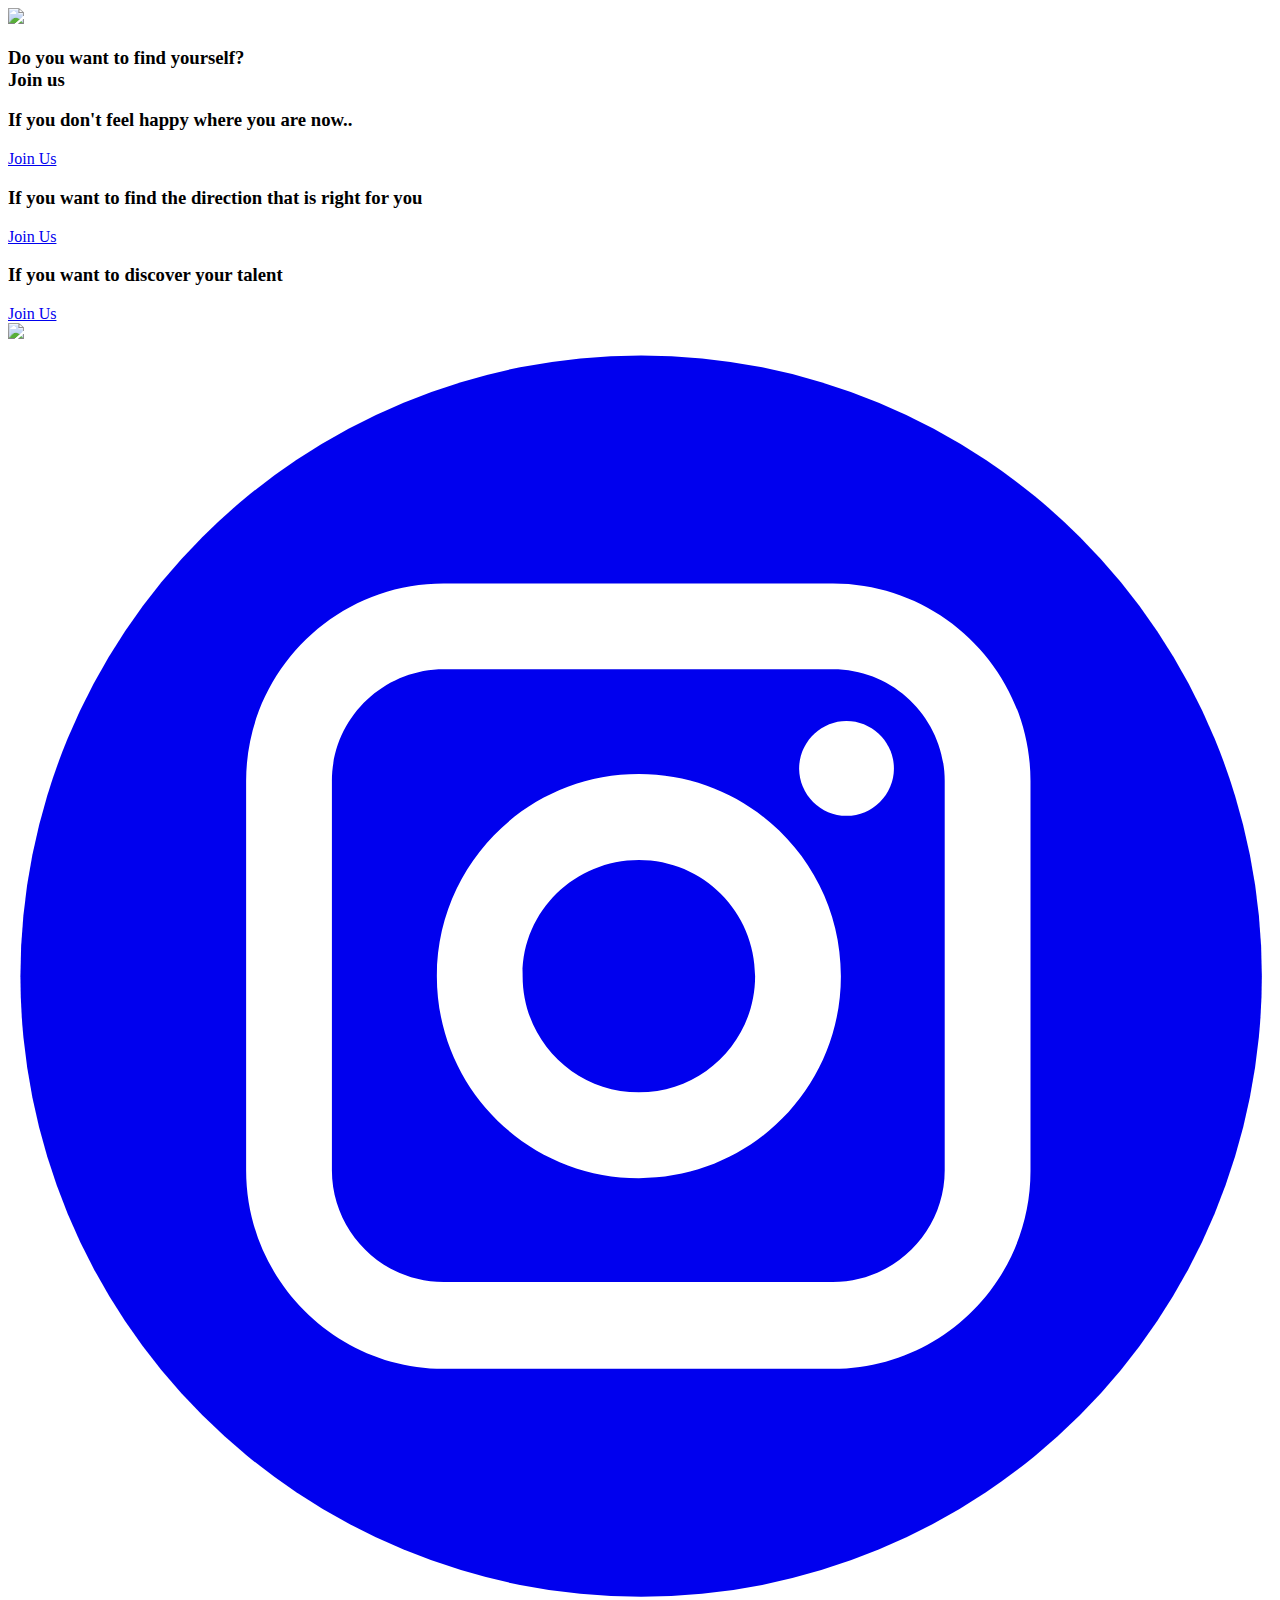
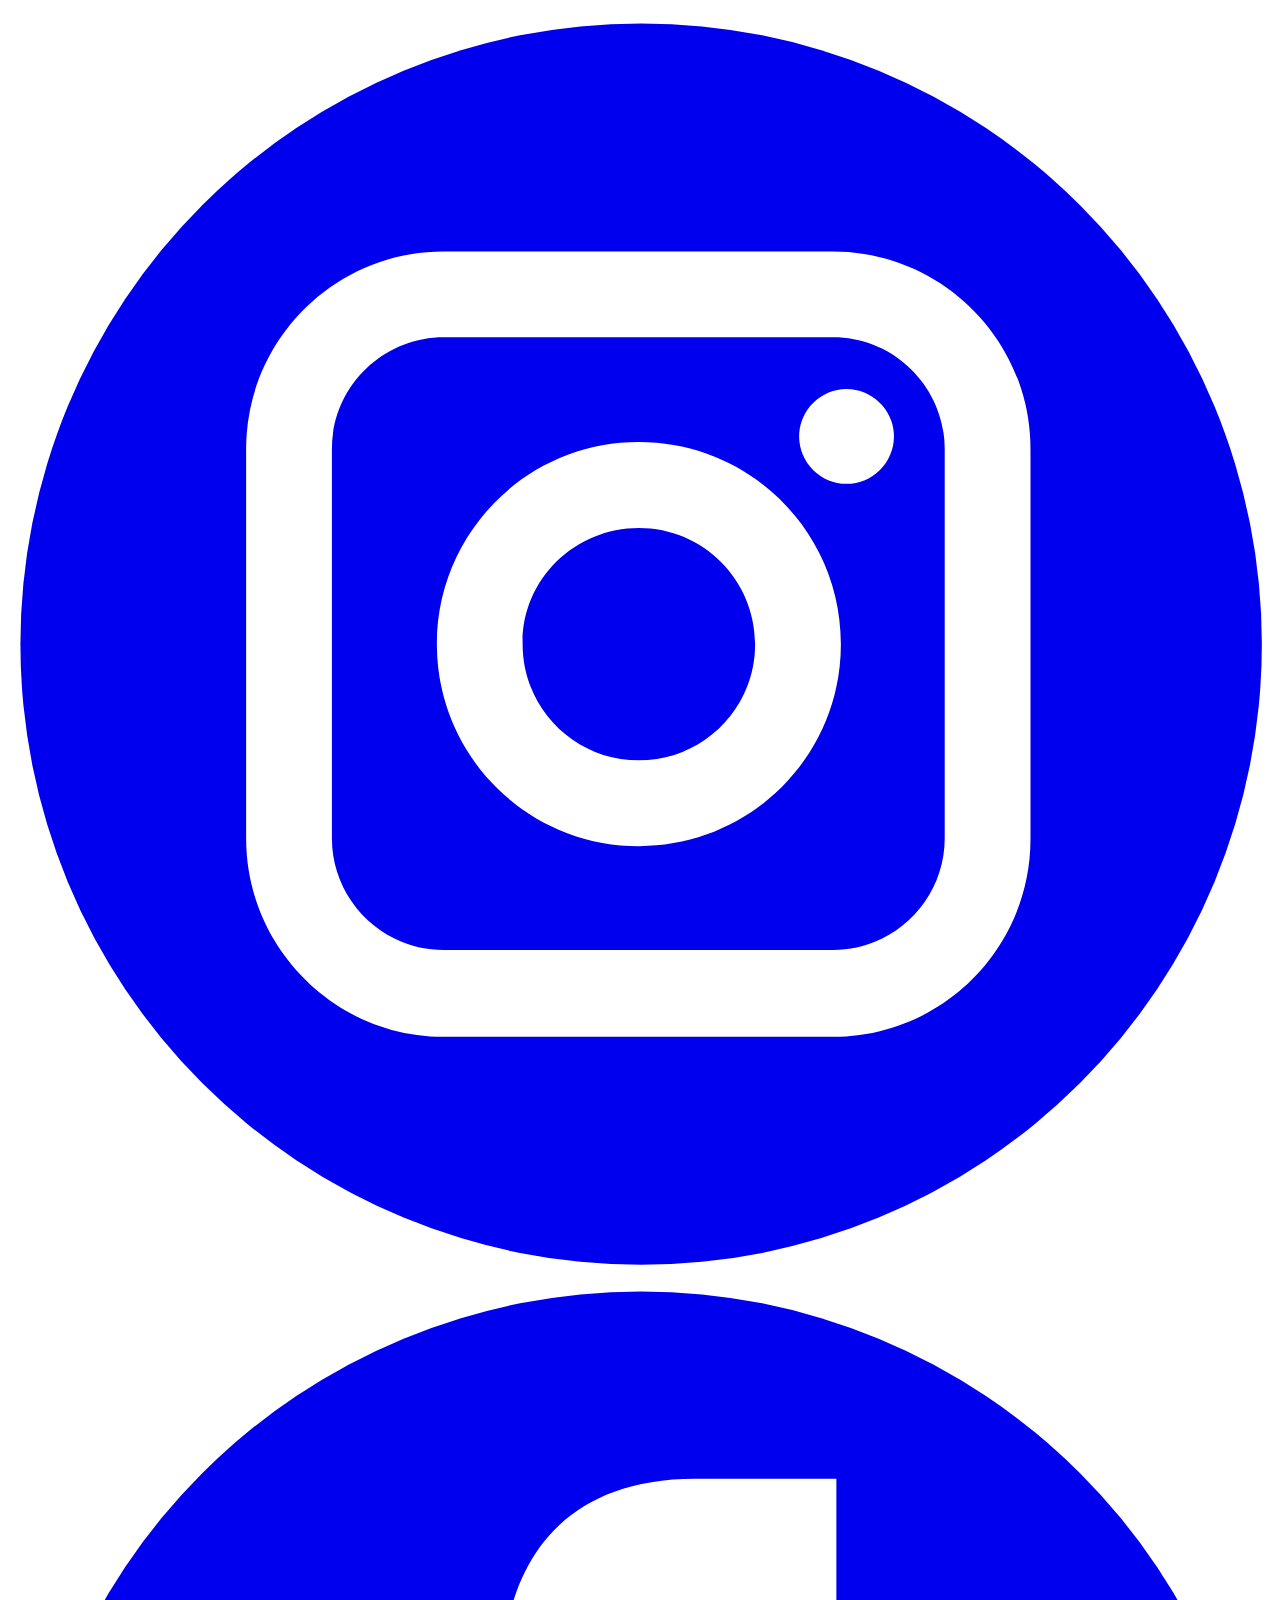
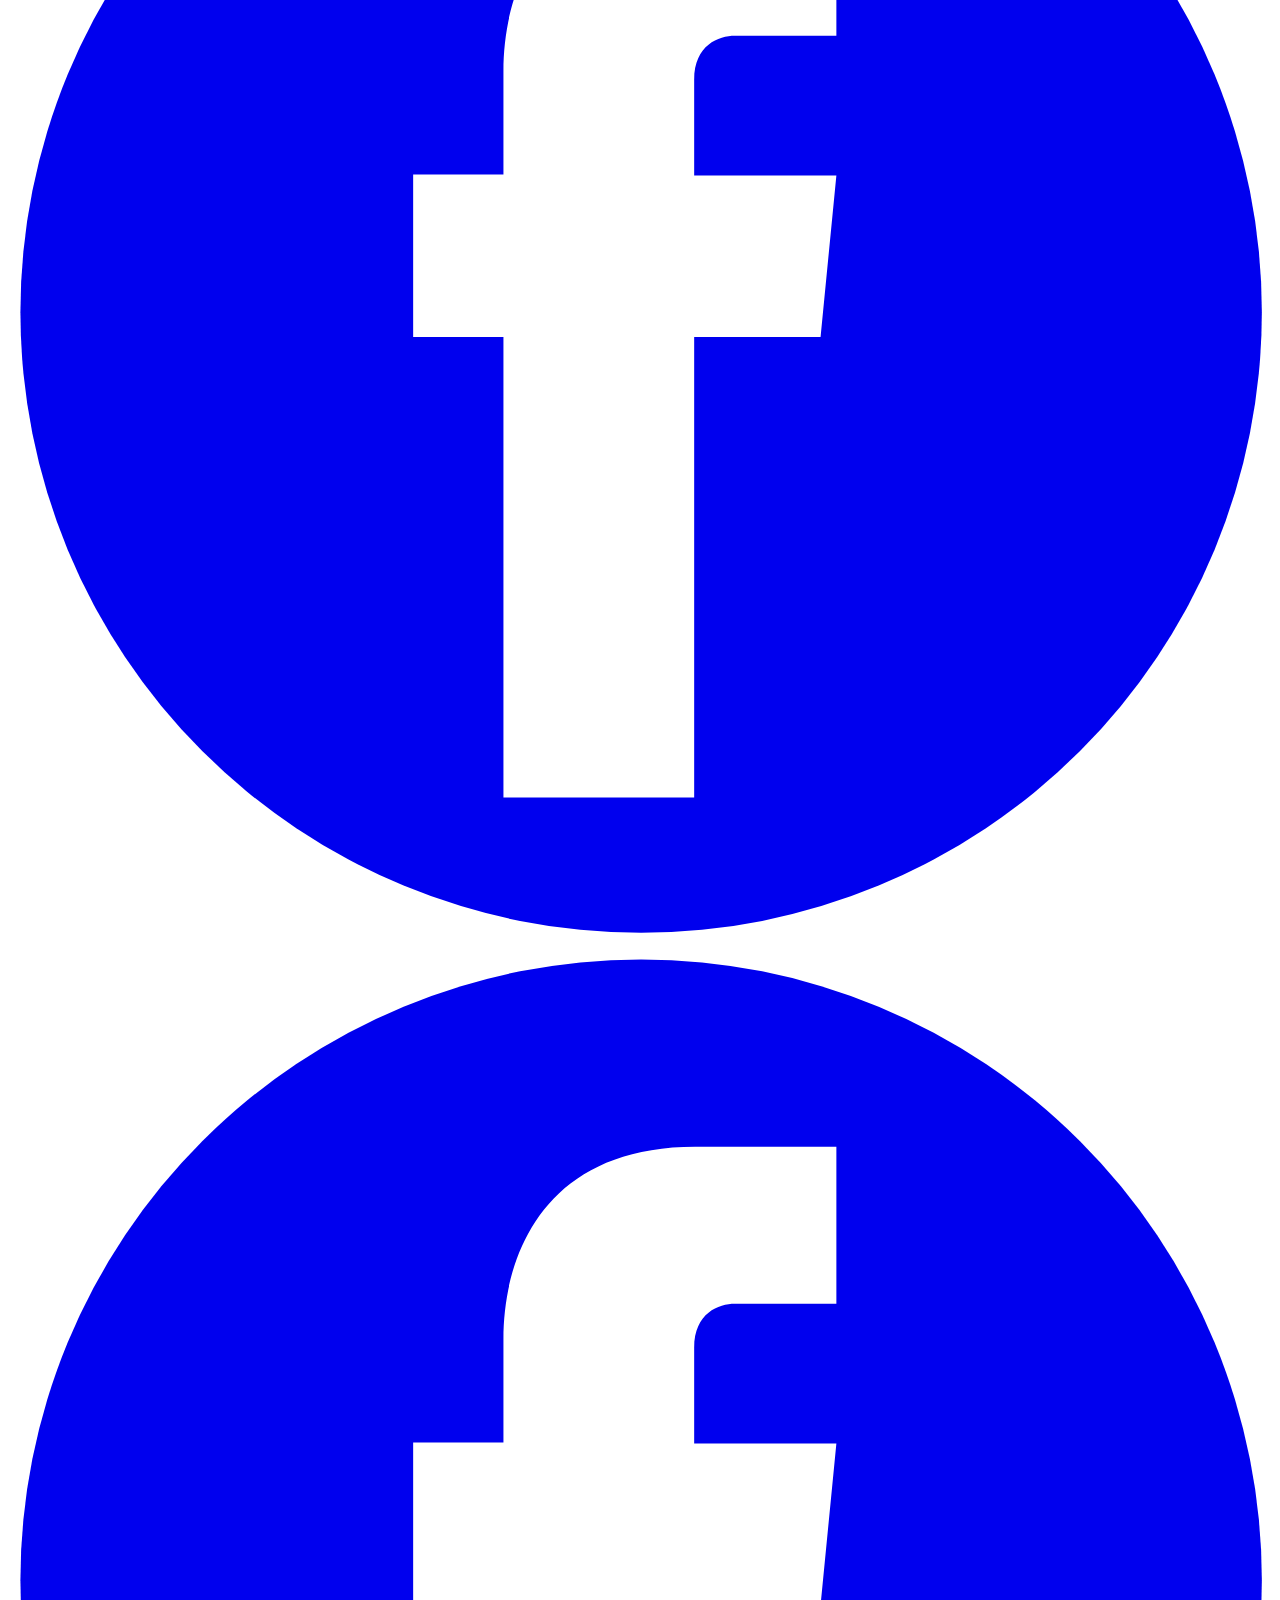
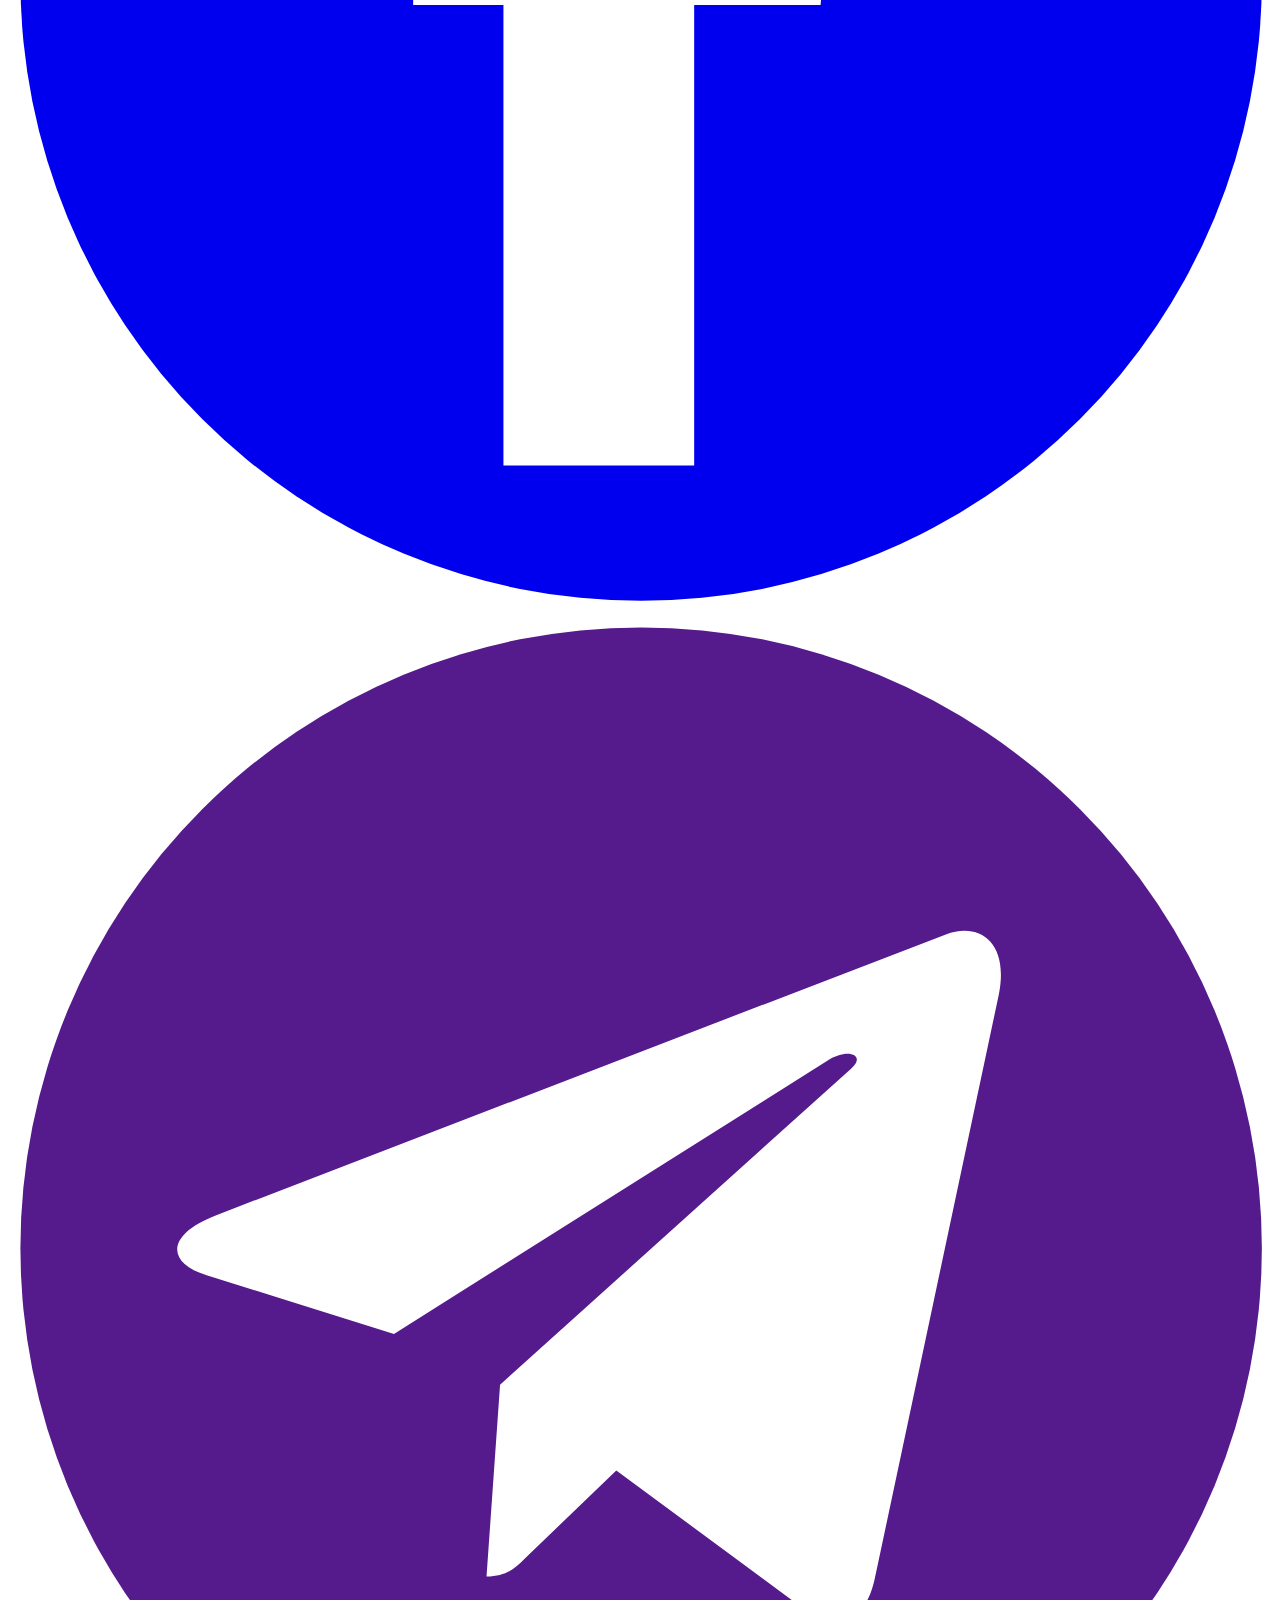
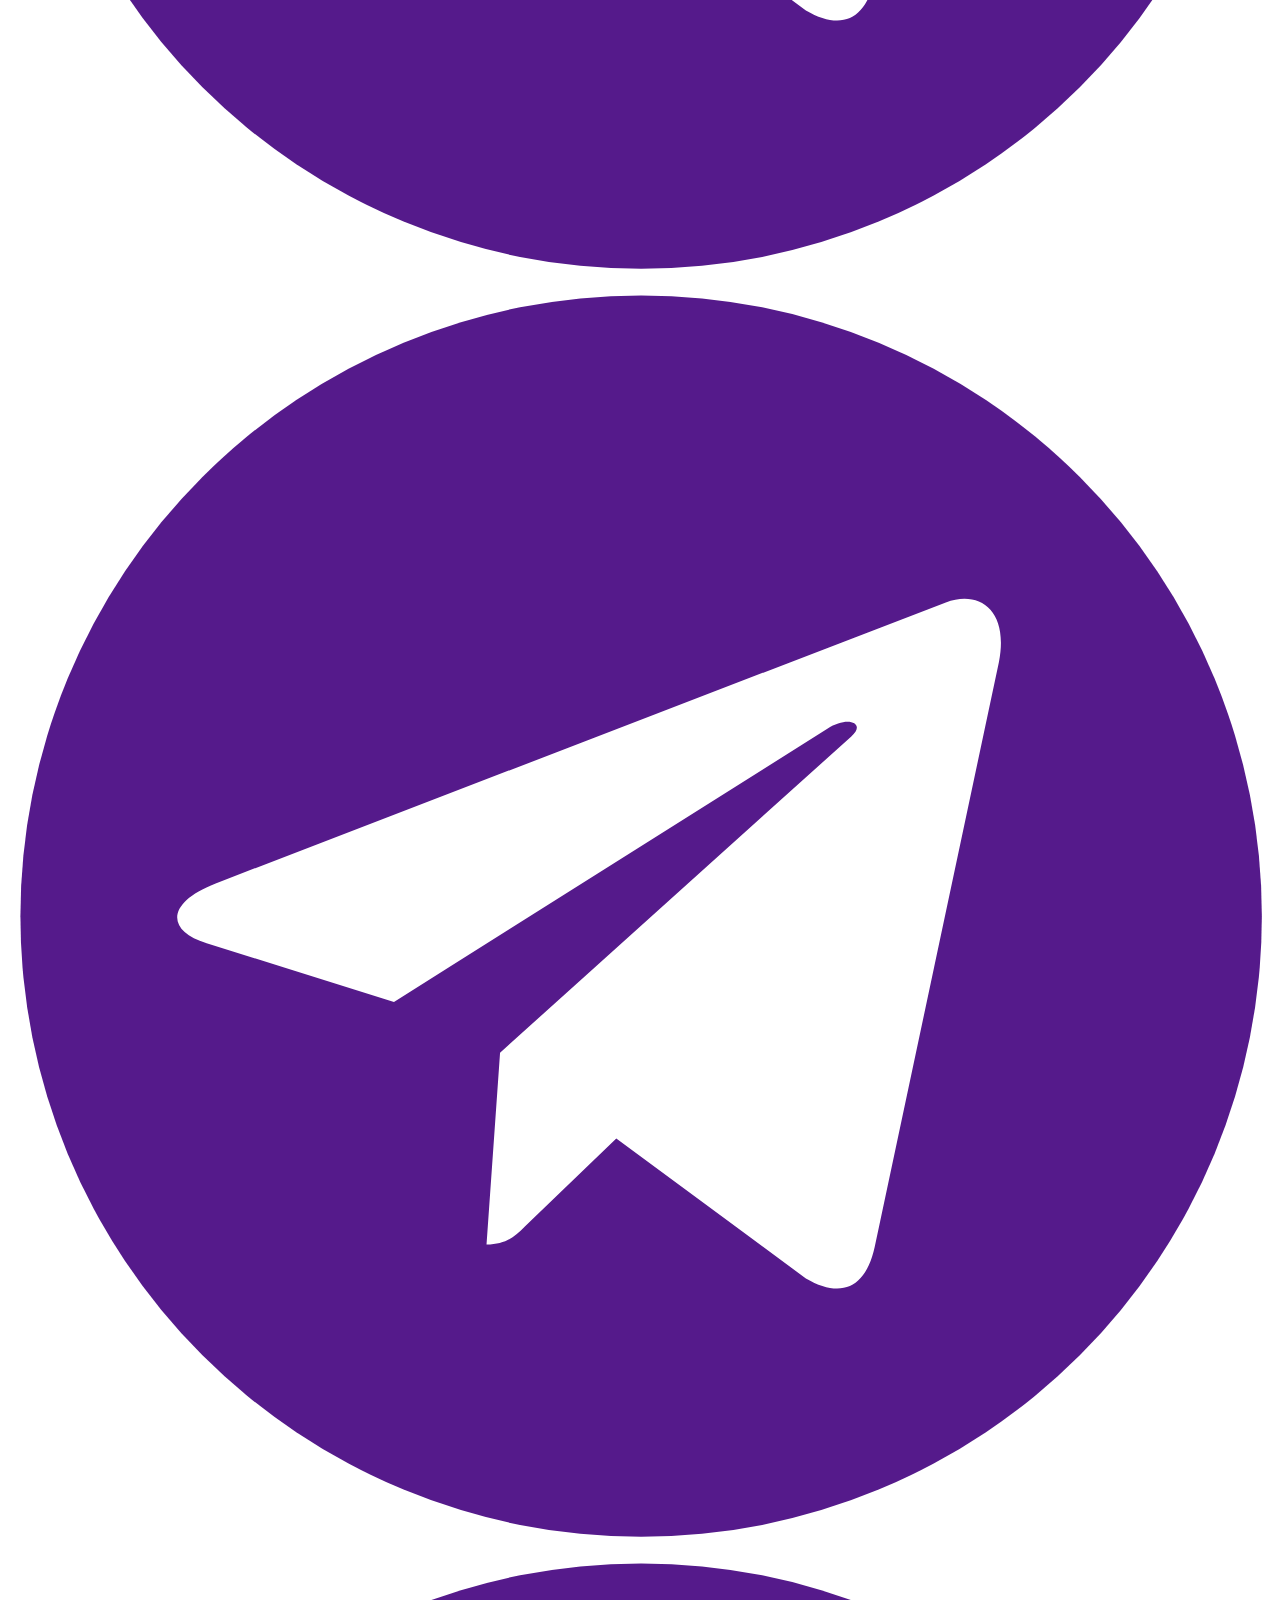
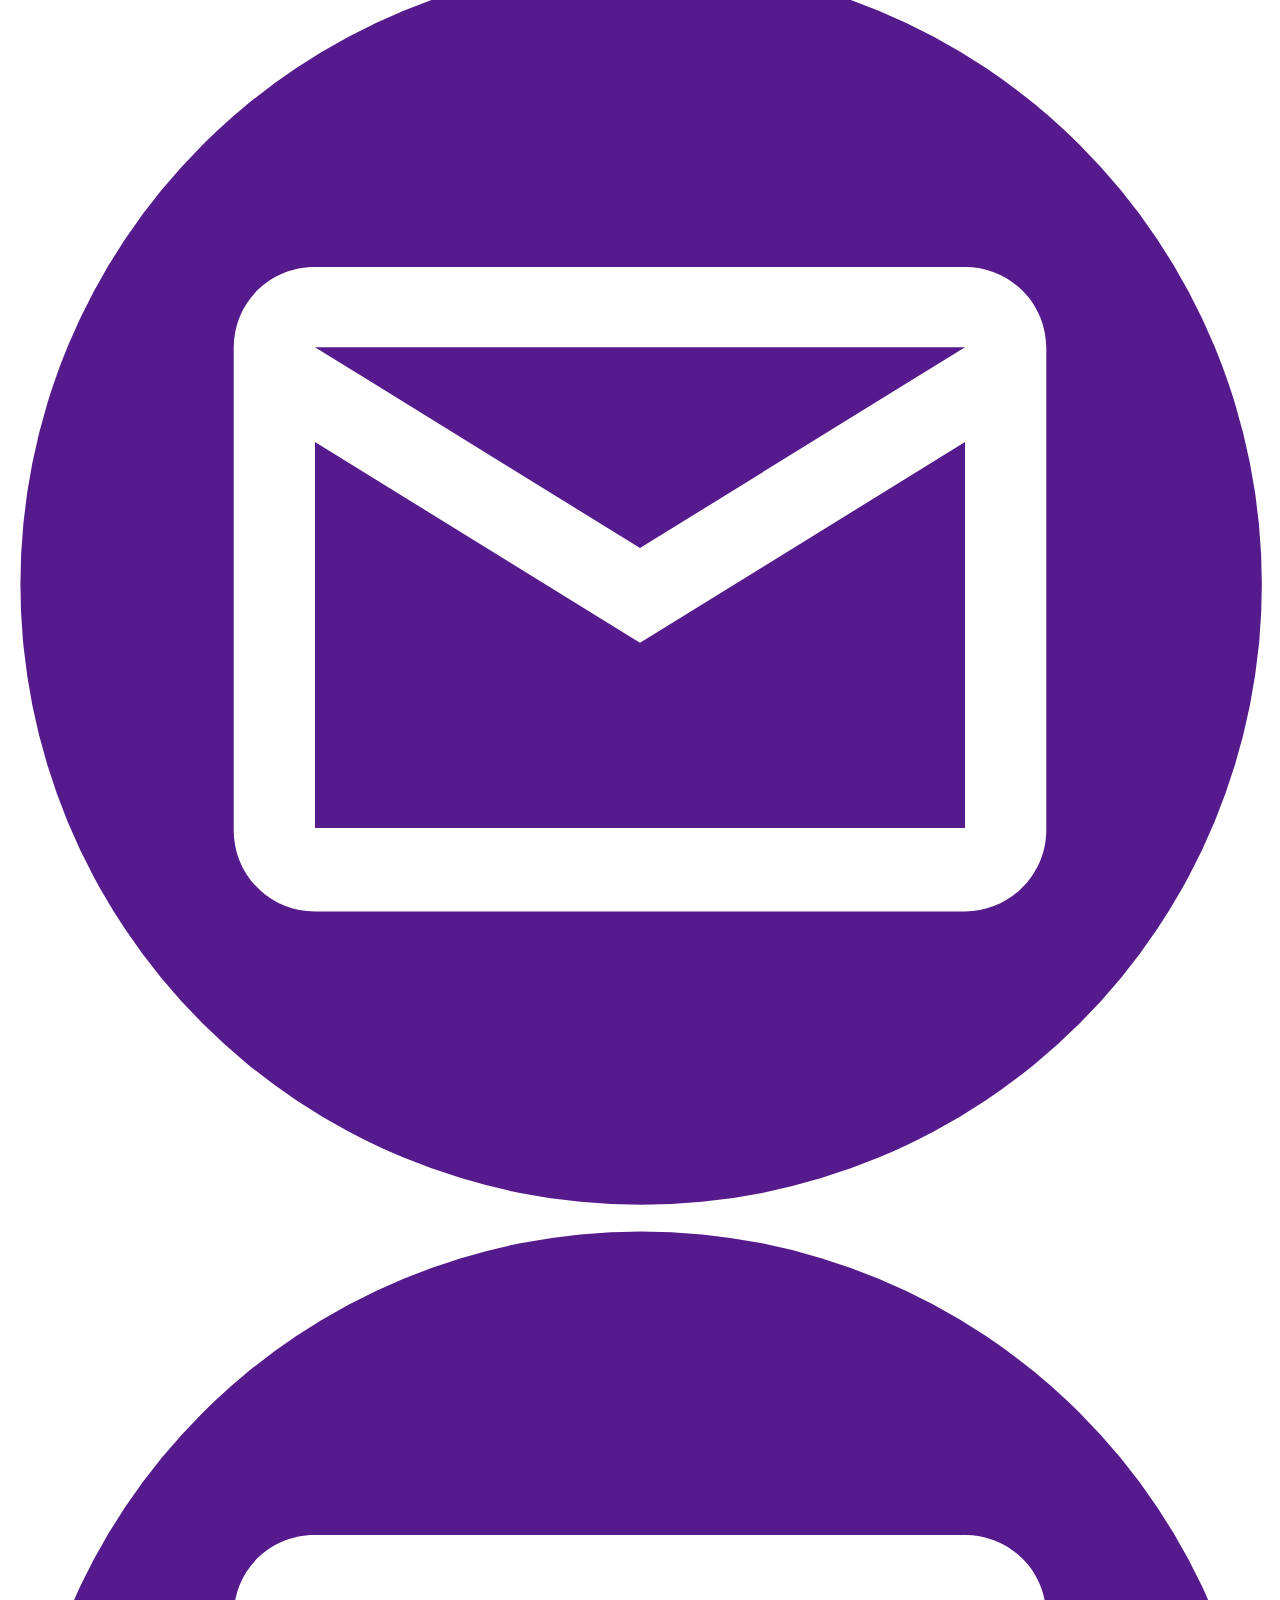
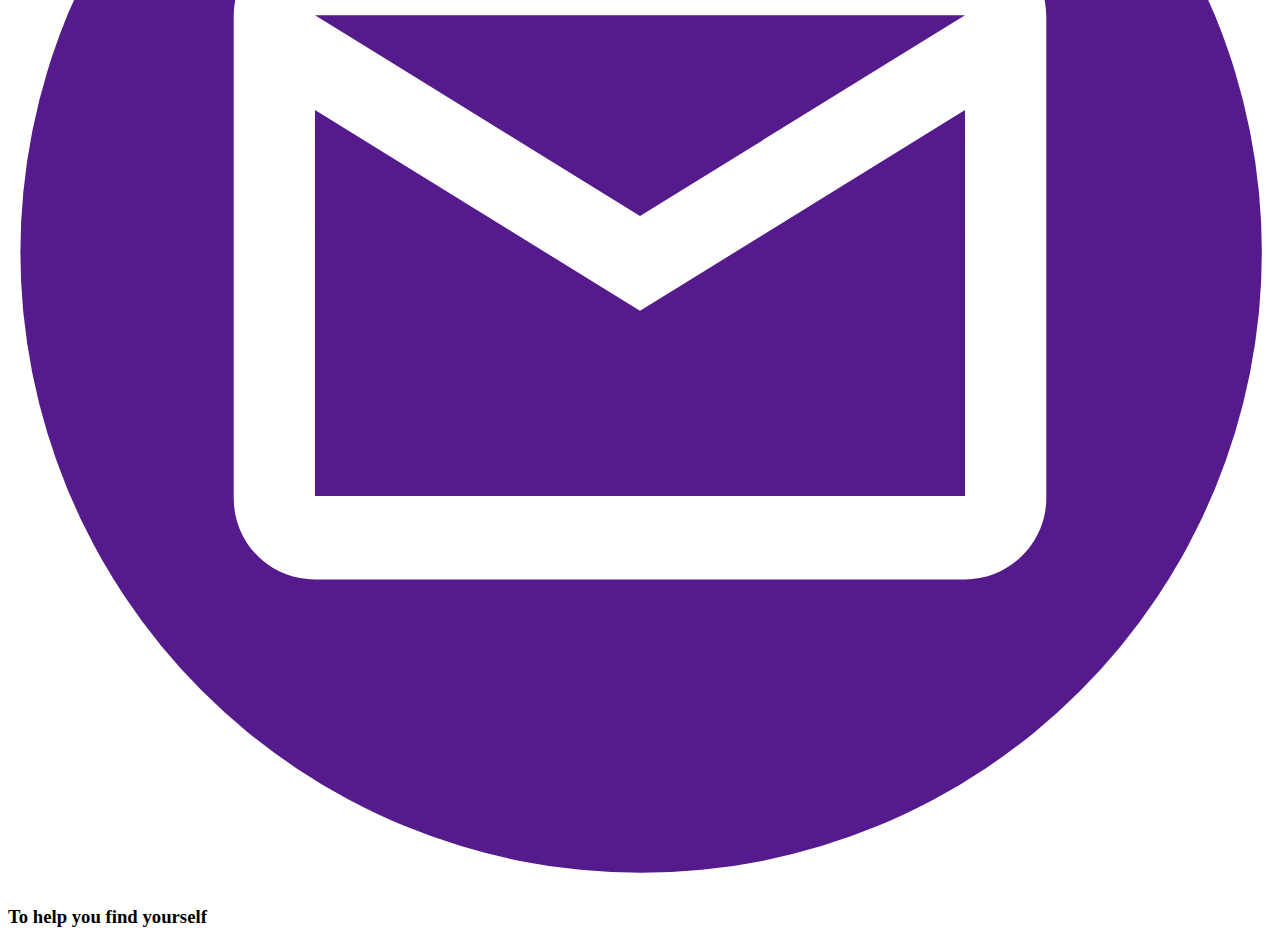
==== commit fc2b5ccf: "First commit" ====
--- a/target/classes/templates/index.html
+++ b/target/classes/templates/index.html
@@ -3,406 +3,160 @@
 <head>
     <meta name="viewport" content="width=device-width, initial-scale=1.0">
     <meta charset="utf-8">
-    <meta name="keywords"
-          content="Branding Concepts, Graphic Design, About Us, ​Website Development Company, Our Features &amp;amp; Services, Strategic Planning, Awards, ​Our Design Services, Nam ultrices ultrices nec tortor pulvinar esteras loremips est orem., Follow us, Contact us">
+    <meta name="keywords" content="">
     <meta name="description" content="">
     <meta name="page_type" content="np-template-header-footer-from-plugin">
-    <title>index</title>
-    <link rel="stylesheet" href="css.css" media="screen">
-    <link rel="stylesheet" href="index.css" media="screen">
+    <title>About us</title>
+    <link rel="stylesheet" href="nicepage.css" media="screen">
+    <link rel="stylesheet" href="About-us.css" media="screen">
     <script class="u-script" type="text/javascript" src="jquery.js" defer=""></script>
-    <script class="u-script" type="text/javascript" src="js.js" defer=""></script>
+    <script class="u-script" type="text/javascript" src="nicepage.js" defer=""></script>
+    <meta name="generator" content="Nicepage 4.8.2, nicepage.com">
     <link id="u-theme-google-font" rel="stylesheet"
-          href="https://fonts.googleapis.com/css?family=Montserrat:100,100i,200,200i,300,300i,400,400i,500,500i,600,600i,700,700i,800,800i,900,900i|Open+Sans:300,300i,400,400i,500,500i,600,600i,700,700i,800,800i">
-    <link id="u-page-google-font" rel="stylesheet"
-          href="https://fonts.googleapis.com/css?family=Montserrat:100,100i,200,200i,300,300i,400,400i,500,500i,600,600i,700,700i,800,800i,900,900i">
+          href="https://fonts.googleapis.com/css?family=Roboto:100,100i,300,300i,400,400i,500,500i,700,700i,900,900i|Open+Sans:300,300i,400,400i,500,500i,600,600i,700,700i,800,800i">
 
 
     <script type="application/ld+json">{
         "@context": "http://schema.org",
         "@type": "Organization",
-        "name": ""
+        "name": "",
+        "logo": "images/FindYourself-5.png",
+        "sameAs": [
+            "https://instagram.com/name",
+            "https://facebook.com/name"
+        ]
     }</script>
-    <meta name="theme-color" content="#291569">
-    <meta property="og:title" content="index">
+    <meta name="theme-color" content="#478ac9">
+    <meta property="og:title" content="About us">
     <meta property="og:type" content="website">
 </head>
-<body data-home-page="index.html" data-home-page-title="index" class="u-body u-xl-mode">
-<header class="u-clearfix u-header u-header" id="sec-3d90" th:insert="blocks/header::header">
-</header>
-<section class="u-clearfix u-image u-section-1" id="carousel_4b49">
-    <div class="u-clearfix u-sheet u-sheet-1">
-        <div id="carousel-ee08" data-interval="5000" data-u-ride="carousel" class="u-carousel u-slider u-slider-1">
-            <ol class="u-carousel-indicators u-opacity u-opacity-55 u-carousel-indicators-1">
-                <li data-u-target="#carousel-ee08" class="u-active u-border-1 u-border-white u-shape-circle u-white"
-                    data-u-slide-to="0" style="height: 5px; width: 5px;"></li>
-                <li data-u-target="#carousel-ee08" class="u-border-1 u-border-white u-shape-circle u-white"
-                    data-u-slide-to="1" style="height: 5px; width: 5px;"></li>
-                <li data-u-target="#carousel-ee08" class="u-border-1 u-border-white u-shape-circle u-white"
-                    data-u-slide-to="2" style="height: 5px; width: 5px;"></li>
-                <li data-u-target="#carousel-ee08" class="u-border-1 u-border-white u-shape-circle u-white"
-                    data-u-slide-to="3" style="height: 10px; width: 10px;"></li>
-            </ol>
-            <div class="u-carousel-inner" role="listbox">
-                <div class="u-active u-align-left u-carousel-item u-container-style u-shape-rectangle u-slide">
-                    <div class="u-container-layout u-valign-top u-container-layout-1">
-                        <h2 class="u-color-scheme-u10 u-color-style-multicolor-1 u-text u-text-1">Хочешь найти
-                            себя?</h2>
-                        <p class="u-large-text u-text u-text-body-alt-color u-text-variant u-text-2"> мы предоставим
-                            тебя это!</p>
-                        <a href="/Тест"
-                           class="u-border-2 u-border-palette-3-base u-btn u-btn-round u-button-style u-hover-palette-3-base u-none u-radius-7 u-text-body-alt-color u-text-hover-white u-btn-1">Join
-                            to us</a>
-                    </div>
-                </div>
-                <div class="u-align-left u-carousel-item u-container-style u-expanded-width-lg u-expanded-width-md u-expanded-width-xl u-shape-rectangle u-slide">
-                    <div class="u-container-layout u-valign-top u-container-layout-2">
-                        <h2 class="u-color-scheme-u10 u-color-style-multicolor-1 u-text u-text-3">Не знаешь кем
-                            стать?</h2>
-                        <p class="u-large-text u-text u-text-body-alt-color u-text-variant u-text-4"> Мы найдем тебя
-                            профессию</p>
-                        <a href="/Тест"
-                           class="u-border-2 u-border-palette-3-base u-btn u-btn-round u-button-style u-hover-palette-3-base u-none u-radius-7 u-text-body-alt-color u-text-hover-white u-btn-2">join
-                            to us</a>
-                    </div>
-                </div>
-                <div class="u-align-left u-carousel-item u-container-style u-expanded-width-lg u-expanded-width-md u-expanded-width-xl u-shape-rectangle u-slide">
-                    <div class="u-container-layout u-valign-top u-container-layout-3">
-                        <h2 class="u-color-scheme-u10 u-color-style-multicolor-1 u-text u-text-5"> Ощути на шкуре?</h2>
-                        <p class="u-large-text u-text u-text-body-alt-color u-text-variant u-text-6"> Любая
-                            профессия...</p>
-                        <a href="/Тест"
-                           class="u-border-2 u-border-palette-3-base u-btn u-btn-round u-button-style u-hover-palette-3-base u-none u-radius-7 u-text-body-alt-color u-text-hover-white u-btn-3">join
-                            to us</a>
-                    </div>
-                </div>
-                <div class="u-align-left u-carousel-item u-container-style u-expanded-width-lg u-expanded-width-md u-expanded-width-xl u-shape-rectangle u-slide">
-                    <div class="u-container-layout u-valign-top u-container-layout-4">
-                        <h2 class="u-color-scheme-u10 u-color-style-multicolor-1 u-text u-text-7"> Практикуйся!</h2>
-                        <p class="u-large-text u-text u-text-body-alt-color u-text-variant u-text-8"> Любая
-                            профессия...</p>
-                        <a href="/Тест"
-                           class="u-border-2 u-border-palette-3-base u-btn u-btn-round u-button-style u-hover-palette-3-base u-none u-radius-7 u-text-body-alt-color u-text-hover-white u-btn-4">join
-                            to us</a>
-                    </div>
-                </div>
-            </div>
-            <a class="u-absolute-vcenter u-carousel-control u-carousel-control-prev u-hidden-sm u-hidden-xs u-spacing-10 u-text-palette-3-base u-carousel-control-1"
-               href="#carousel-ee08" role="button" data-u-slide="prev">
-            <span aria-hidden="true">
-              <svg viewBox="0 0 256 256"><g><polygon
-                      points="207.093,30.187 176.907,0 48.907,128 176.907,256 207.093,225.813 109.28,128"></polygon>
-</g></svg>
-            </span>
-                <span class="sr-only">
-              <svg viewBox="0 0 256 256"><g><polygon
-                      points="207.093,30.187 176.907,0 48.907,128 176.907,256 207.093,225.813 109.28,128"></polygon>
-</g></svg>
-            </span>
-            </a>
-            <a class="u-absolute-vcenter u-carousel-control u-carousel-control-next u-hidden-sm u-hidden-xs u-spacing-10 u-text-palette-3-base u-carousel-control-2"
-               href="#carousel-ee08" role="button" data-u-slide="next">
-            <span aria-hidden="true">
-              <svg viewBox="0 0 306 306"><g id="chevron-right"><polygon
-                      points="94.35,0 58.65,35.7 175.95,153 58.65,270.3 94.35,306 247.35,153"></polygon>
-</g></svg>
-            </span>
-                <span class="sr-only">
-              <svg viewBox="0 0 306 306"><g id="chevron-right"><polygon
-                      points="94.35,0 58.65,35.7 175.95,153 58.65,270.3 94.35,306 247.35,153"></polygon>
-</g></svg>
-            </span>
-            </a>
+<body data-home-page="About-us.html" data-home-page-title="About us" class="u-body u-xl-mode">
+<header class="u-clearfix u-custom-color-1 u-header u-header" id="sec-23a5" th:insert="blocks/header::header"></header>
+    <section class="u-clearfix u-custom-color-1 u-section-1" id="sec-c956">
+        <div class="u-clearfix u-sheet u-sheet-1">
+            <img class="u-absolute-hcenter u-expanded-height u-image u-image-1" src="images/Rectangle3.png"
+                 data-image-width="1445" data-image-height="810">
         </div>
-    </div>
-</section>
-<section class="u-clearfix u-grey-10 u-section-2" id="carousel_d0ab">
-    <div class="u-clearfix u-sheet u-sheet-1">
-        <div class="u-clearfix u-expanded-width u-gutter-20 u-layout-wrap u-layout-wrap-1">
-            <div class="u-layout">
-                <div class="u-layout-row">
-                    <div class="u-size-30 u-size-60-md">
-                        <div class="u-layout-col">
-                            <div class="u-align-center u-container-style u-layout-cell u-left-cell u-size-60 u-layout-cell-1">
-                                <div class="u-container-layout u-container-layout-1">
-                                    <img class="u-expanded-width u-image u-image-1" src="images/9.png"
-                                         data-image-width="717" data-image-height="500">
-                                </div>
-                            </div>
+    </section>
+    <section class="u-clearfix u-section-2" id="sec-895d">
+        <div class="u-clearfix u-sheet u-sheet-1">
+            <h3 class="u-align-center u-text u-text-default u-text-1"> Do you want to find yourself? <br>Join us
+            </h3>
+            <div class="u-expanded-width u-list u-list-1">
+                <div class="u-repeater u-repeater-1">
+                    <div class="u-container-style u-list-item u-repeater-item">
+                        <div class="u-container-layout u-similar-container u-container-layout-1">
+                            <div class="u-align-center u-image u-image-circle u-image-1" data-image-width="220"
+                                 data-image-height="200"></div>
+                            <h3 class="u-align-center u-text u-text-default u-text-2"> If you don't feel happy where you
+                                are
+                                now.. <br>
+                            </h3>
+                            <a href="https://nicepage.site"
+                               class="u-border-none u-btn u-btn-round u-button-style u-custom-color-2 u-radius-50 u-btn-1">
+                                Join Us</a>
                         </div>
                     </div>
-                    <div class="u-size-30 u-size-60-md">
-                        <div class="u-layout-col">
-                            <div class="u-size-40">
-                                <div class="u-layout-row">
-                                    <div class="u-container-style u-layout-cell u-right-cell u-size-60 u-layout-cell-2">
-                                        <div class="u-container-layout u-container-layout-2">
-                                            <h2 class="u-text u-text-palette-1-base u-text-1">О нас</h2>
-                                            <p class="u-align-justify u-text u-text-grey-40 u-text-2"> Мы предоставляем
-                                                доступ новичкам, попробовать себя в разных сферах профессий. Тем самым
-                                                узнать процент соотношения личностных качеств и стандартов
-                                                профессиональных качеств</p>
-                                        </div>
-                                    </div>
-                                </div>
-                            </div>
-                            <div class="u-size-20">
-                                <div class="u-layout-row">
-                                    <div class="u-container-style u-hidden-md u-hidden-sm u-hidden-xs u-layout-cell u-palette-1-base u-size-30 u-layout-cell-3">
-                                        <div class="u-container-layout u-container-layout-3">
-                                            <h4 class="u-align-left u-text u-text-3">У нас все -&nbsp;</h4>
-                                            <ul class="u-align-left u-custom-list u-text u-text-4">
-                                                <li style="">
-                                                    <div class="u-list-icon u-text-white">
-                                                        <svg class="u-svg-content" viewBox="0 0 512 512" id="svg-ac83">
-                                                            <path d="m433.1 67.1-231.8 231.9c-6.2 6.2-16.4 6.2-22.6 0l-99.8-99.8-78.9 78.8 150.5 150.5c10.5 10.5 24.6 16.3 39.4 16.3 14.8 0 29-5.9 39.4-16.3l282.7-282.5z"
-                                                                  fill="currentColor"></path>
-                                                        </svg>
-                                                    </div>
-                                                    Изи
-                                                </li>
-                                                <li style="">
-                                                    <div class="u-list-icon u-text-white">
-                                                        <svg class="u-svg-content" viewBox="0 0 512 512" id="svg-ac83">
-                                                            <path d="m433.1 67.1-231.8 231.9c-6.2 6.2-16.4 6.2-22.6 0l-99.8-99.8-78.9 78.8 150.5 150.5c10.5 10.5 24.6 16.3 39.4 16.3 14.8 0 29-5.9 39.4-16.3l282.7-282.5z"
-                                                                  fill="currentColor"></path>
-                                                        </svg>
-                                                    </div>
-                                                    Понятливо<br>
-                                                </li>
-                                                <li style="">
-                                                    <div class="u-list-icon u-text-white">
-                                                        <svg class="u-svg-content" viewBox="0 0 512 512" id="svg-ac83">
-                                                            <path d="m433.1 67.1-231.8 231.9c-6.2 6.2-16.4 6.2-22.6 0l-99.8-99.8-78.9 78.8 150.5 150.5c10.5 10.5 24.6 16.3 39.4 16.3 14.8 0 29-5.9 39.4-16.3l282.7-282.5z"
-                                                                  fill="currentColor"></path>
-                                                        </svg>
-                                                    </div>
-                                                    Точностью&nbsp;
-                                                </li>
-                                                <li style="">
-                                                    <div class="u-list-icon u-text-white">
-                                                        <svg class="u-svg-content" viewBox="0 0 512 512" id="svg-ac83">
-                                                            <path d="m433.1 67.1-231.8 231.9c-6.2 6.2-16.4 6.2-22.6 0l-99.8-99.8-78.9 78.8 150.5 150.5c10.5 10.5 24.6 16.3 39.4 16.3 14.8 0 29-5.9 39.4-16.3l282.7-282.5z"
-                                                                  fill="currentColor"></path>
-                                                        </svg>
-                                                    </div>
-                                                    По вашим навыкам
-                                                </li>
-                                            </ul>
-                                        </div>
-                                    </div>
-                                    <div class="u-container-style u-layout-cell u-right-cell u-shape-rectangle u-size-30 u-layout-cell-4">
-                                        <div class="u-container-layout u-container-layout-4">
-                                            <a href="/Тест"
-                                               class="u-border-2 u-border-palette-3-base u-btn u-btn-round u-button-style u-hover-palette-3-base u-palette-1-base u-radius-7 u-text-body-alt-color u-text-hover-white u-btn-1">найти
-                                                себя</a>
-                                        </div>
-                                    </div>
-                                </div>
-                            </div>
+                    <div class="u-container-style u-list-item u-repeater-item">
+                        <div class="u-container-layout u-similar-container u-container-layout-2">
+                            <div class="u-align-center u-image u-image-circle u-image-2" data-image-width="220"
+                                 data-image-height="200"></div>
+                            <h3 class="u-align-center u-text u-text-default u-text-3"> If you want to find the direction
+                                that is right for you&nbsp;<br>
+                            </h3>
+                            <a href="https://nicepage.site"
+                               class="u-border-none u-btn u-btn-round u-button-style u-custom-color-2 u-radius-50 u-btn-2">
+                                Join Us</a>
+                        </div>
+                    </div>
+                    <div class="u-container-style u-list-item u-repeater-item">
+                        <div class="u-container-layout u-similar-container u-container-layout-3">
+                            <div class="u-align-center u-image u-image-circle u-image-3" data-image-width="210"
+                                 data-image-height="200"></div>
+                            <h3 class="u-align-center u-text u-text-default u-text-4"> If you want to discover your
+                                talent
+                                <br>
+                            </h3>
+                            <a href="https://nicepage.site"
+                               class="u-border-none u-btn u-btn-round u-button-style u-custom-color-2 u-radius-50 u-btn-3">
+                                Join Us</a>
                         </div>
                     </div>
                 </div>
             </div>
         </div>
-    </div>
-</section>
-<section class="u-align-center u-clearfix u-palette-1-dark-1 u-section-3" id="carousel_2de1">
-    <div class="u-clearfix u-sheet u-valign-middle-lg u-valign-middle-md u-valign-middle-xl u-sheet-1">
-        <div class="u-clearfix u-expanded-width u-gutter-0 u-layout-wrap u-layout-wrap-1">
-            <div class="u-layout">
-                <div class="u-layout-row">
-                    <div class="u-align-center u-container-style u-layout-cell u-left-cell u-shape-rectangle u-size-27 u-layout-cell-1">
-                        <div class="u-container-layout u-valign-middle u-container-layout-1">
-                            <div class="u-border-7 u-border-palette-3-base u-line u-line-horizontal u-line-1"></div>
-                            <h2 class="u-text u-text-palette-3-base u-text-1">
-                                <span style="font-size: 2.25rem;"> Проект - Йазылым </span>
-                                <br>
-                            </h2>
-                            <p class="u-text u-text-2"> В каком возрасте ещё не поздно изменить профессию? Какую
-                                профессию выбрать после 11 класса девушке?&nbsp;Я не знаю, кем хочу стать.&nbsp;Как
-                                узнать как выбрать профессию?&nbsp;Как выбрать профессию если ничего не нравится? Как
-                                выбрать профессию подростку?&nbsp;Какую можно выбрать профессию после 11 класса?&nbsp;Какую
-                                профессию выбрать после 9 класса?&nbsp;.... и.т. .<br>
-                                <br>
-                                <span class="u-text-palette-2-base">Мы ответим на все эти вопросы!</span>
-                            </p>
-                            <a href="/Тест"
-                               class="u-border-2 u-border-palette-3-base u-btn u-btn-round u-button-style u-hover-palette-3-base u-none u-radius-7 u-text-body-alt-color u-text-hover-white u-btn-1">Ответы</a>
-                        </div>
-                    </div>
-                    <div class="u-align-center u-container-style u-layout-cell u-right-cell u-size-33 u-layout-cell-2">
-                        <div class="u-container-layout u-valign-middle-md u-valign-middle-xl u-container-layout-2">
-                            <img class="u-expanded-width-lg u-expanded-width-md u-expanded-width-sm u-expanded-width-xs u-image u-image-contain u-image-1"
-                                 src="images/Untitled-2.png" data-image-width="1098" data-image-height="1080">
-                        </div>
-                    </div>
-                </div>
-            </div>
-        </div>
-    </div>
-</section>
-<section class="u-align-center u-clearfix u-grey-15 u-section-4" id="carousel_56cf">
-    <div class="u-clearfix u-sheet u-sheet-1">
-        <h4 class="u-text u-text-default u-text-palette-1-base u-text-1">Курс</h4>
-        <h2 class="u-text u-text-default u-text-palette-1-base u-text-2"> Проверьте себя в практике </h2>
-        <div class="u-expanded-width u-list u-list-1">
-            <div class="u-repeater u-repeater-1">
-                <div class="u-align-center u-border-10 u-border-no-left u-border-no-right u-border-no-top u-border-palette-3-base u-container-style u-custom-border u-list-item u-radius-14 u-repeater-item u-shape-round u-white u-list-item-1">
-                    <div class="u-container-layout u-similar-container u-valign-top u-container-layout-1">
-                        <img src="images/w.jpg" alt=""
-                             class="u-expanded-width u-image u-image-contain u-image-default u-image-1"
-                             data-image-width="626" data-image-height="626">
-                        <h4 class="u-text u-text-default u-text-palette-1-base u-text-3">Программирование</h4>
-                        <p class="u-text u-text-4"><span class="u-file-icon u-icon"><img src="images/3203071.png"
-                                                                                         alt=""></span>&nbsp;address<br>work
-                            time<br>free time
-                        </p>
-                        <a href="/Тест"
-                           class="u-active-grey-25 u-border-2 u-border-active-palette-1-base u-border-hover-palette-1-base u-border-white u-btn u-btn-round u-button-style u-hover-grey-25 u-palette-3-base u-radius-50 u-text-active-white u-text-hover-white u-btn-1"
-                           target="_blank">more</a>
-                    </div>
-                </div>
-                <div class="u-align-center u-border-10 u-border-no-left u-border-no-right u-border-no-top u-border-palette-3-base u-container-style u-custom-border u-list-item u-radius-14 u-repeater-item u-shape-round u-white u-list-item-2">
-                    <div class="u-container-layout u-similar-container u-valign-top u-container-layout-2">
-                        <img src="images/ion-online-promotion-smm-manager-cartoon-character-mobile-settings-tools-adjustment-business-platform-website-analysis-vect.jpg"
-                             alt="" class="u-expanded-width u-image u-image-contain u-image-default u-image-2"
-                             data-image-width="626" data-image-height="626">
-                        <h4 class="u-text u-text-default u-text-palette-1-base u-text-5">СММ</h4>
-                        <p class="u-text u-text-6"><span class="u-file-icon u-icon"><img src="images/3203071.png"
-                                                                                         alt=""></span>
-                            &nbsp;address<br>work time<br>free time
-                        </p>
-                        <a href="/Тест"
-                           class="u-active-grey-25 u-border-2 u-border-active-palette-1-base u-border-hover-palette-1-base u-border-white u-btn u-btn-round u-button-style u-hover-grey-25 u-palette-3-base u-radius-50 u-text-active-white u-text-hover-white u-btn-2"
-                           target="_blank">More</a>
-                    </div>
-                </div>
-                <div class="u-align-center u-border-10 u-border-no-left u-border-no-right u-border-no-top u-border-palette-3-base u-container-style u-custom-border u-list-item u-radius-14 u-repeater-item u-shape-round u-white u-list-item-3">
-                    <div class="u-container-layout u-similar-container u-valign-top u-container-layout-3">
-                        <img src="images/39e84f61dda90e85b9cf5b18c2b4ca2440fd061a3cff2c010a6280e72419b59028c136cf39e3b9066f3abcbe349df32f6d0c07a09cf2cb9a4edc63_1280.jpg"
-                             alt="" class="u-expanded-width u-image u-image-contain u-image-default u-image-3"
-                             data-image-width="1280" data-image-height="853">
-                        <h4 class="u-text u-text-default u-text-palette-1-base u-text-7">Медицина (мед. брат)</h4>
-                        <p class="u-text u-text-8"><span class="u-file-icon u-icon"><img src="images/3203071.png"
-                                                                                         alt=""></span>
-                            &nbsp;address<br>work time<br>free time
-                        </p>
-                        <a href="/Тест"
-                           class="u-active-grey-25 u-border-2 u-border-active-palette-1-base u-border-hover-palette-1-base u-border-white u-btn u-btn-round u-button-style u-hover-grey-25 u-palette-3-base u-radius-50 u-text-active-white u-text-hover-white u-btn-3"
-                           target="_blank">more</a>
-                    </div>
-                </div>
-                <div class="u-align-center u-border-10 u-border-no-left u-border-no-right u-border-no-top u-border-palette-3-base u-container-style u-custom-border u-list-item u-radius-14 u-repeater-item u-shape-round u-white u-list-item-4">
-                    <div class="u-container-layout u-similar-container u-valign-top u-container-layout-4">
-                        <img src="images/0a4eceff6c49422a0f717939dfba839994e96fa30d259aee2f9d608abca73f80876b03fa200ac605ed0c1c642be187bc7d586782c6e8247c38257c_1280.jpg"
-                             alt="" class="u-expanded-width u-image u-image-contain u-image-default u-image-4"
-                             data-image-width="1280" data-image-height="853">
-                        <h4 class="u-text u-text-default u-text-palette-1-base u-text-9">Музыка (пианино, скрипка,
-                            ...)</h4>
-                        <p class="u-text u-text-10"><span class="u-file-icon u-icon"><img src="images/3203071.png"
-                                                                                          alt=""></span>
-                            &nbsp;address<br>work time<br>free time
-                        </p>
-                        <a href="/Тест"
-                           class="u-active-grey-25 u-border-2 u-border-active-palette-1-base u-border-hover-palette-1-base u-border-white u-btn u-btn-round u-button-style u-hover-grey-25 u-palette-3-base u-radius-50 u-text-active-white u-text-hover-white u-btn-4"
-                           target="_blank">more</a>
-                    </div>
-                </div>
-                <div class="u-align-center u-border-10 u-border-no-left u-border-no-right u-border-no-top u-border-palette-3-base u-container-style u-custom-border u-list-item u-radius-14 u-repeater-item u-shape-round u-white u-list-item-5">
-                    <div class="u-container-layout u-similar-container u-valign-top u-container-layout-5">
-                        <img src="https://pixabay.com/get/g693c02d9b1a7f76714f522aed4e21a3ccb749204cb0ecb1f8400261abb283d73d414fe8a4d45e330dee956d87097649f0a64a4244c6f3a7d6c6271c53186be79_1280.jpg"
-                             alt="" class="u-expanded-width u-image u-image-contain u-image-default u-image-5"
-                             data-image-width="1280" data-image-height="960">
-                        <h4 class="u-text u-text-default u-text-palette-1-base u-text-11"> Юридический&nbsp;отдел
-                            (сот)</h4>
-                        <p class="u-text u-text-12"><span class="u-file-icon u-icon"><img src="images/3203071.png"
-                                                                                          alt=""></span>
-                            &nbsp;address<br>work time<br>free time
-                        </p>
-                        <a href="/Тест"
-                           class="u-active-grey-25 u-border-2 u-border-active-palette-1-base u-border-hover-palette-1-base u-border-white u-btn u-btn-round u-button-style u-hover-grey-25 u-palette-3-base u-radius-50 u-text-active-white u-text-hover-white u-btn-5"
-                           target="_blank">more</a>
-                    </div>
-                </div>
-                <div class="u-align-center u-border-10 u-border-no-left u-border-no-right u-border-no-top u-border-palette-3-base u-container-style u-custom-border u-list-item u-radius-14 u-repeater-item u-shape-round u-white u-list-item-6">
-                    <div class="u-container-layout u-similar-container u-valign-top u-container-layout-6">
-                        <img src="images/f31144a38ea54db3fece6403d3f272a577d0ede88008acef8f1c0d16a291df2a81124b950d47b073735ef2a5b8ef20a5338f5442a2dfaf819427a3_1280.jpg"
-                             alt="" class="u-expanded-width u-image u-image-contain u-image-default u-image-6"
-                             data-image-width="1280" data-image-height="853">
-                        <h4 class="u-text u-text-default u-text-palette-1-base u-text-13">Фермерство</h4>
-                        <p class="u-text u-text-14"><span class="u-file-icon u-icon"><img src="images/3203071.png"
-                                                                                          alt=""></span>
-                            &nbsp;address<br>work time<br>free time
-                        </p>
-                        <a href="/Тест"
-                           class="u-active-grey-25 u-border-2 u-border-active-palette-1-base u-border-hover-palette-1-base u-border-white u-btn u-btn-round u-button-style u-hover-grey-25 u-palette-3-base u-radius-50 u-text-active-white u-text-hover-white u-btn-6"
-                           target="_blank">more</a>
-                    </div>
-                </div>
-            </div>
-        </div>
-        <a href="https://bishkek.headhunter.kg/"
-           class="u-border-2 u-border-palette-3-base u-btn u-btn-round u-button-style u-hover-palette-3-base u-none u-radius-7 u-text-active-black u-text-body-color u-text-hover-black u-btn-7">others</a>
-    </div>
-</section>
-<section class="u-align-center u-clearfix u-palette-1-base u-section-5" id="carousel_894c">
-    <div class="u-clearfix u-sheet u-sheet-1">
-        <div class="u-clearfix u-gutter-40 u-layout-spacing-vertical u-layout-wrap u-layout-wrap-1">
-            <div class="u-gutter-0 u-layout">
-                <div class="u-layout-row">
-                    <div class="u-size-31 u-size-60-md">
-                        <div class="u-layout-col">
-                            <div class="u-container-style u-hidden-md u-hidden-sm u-hidden-xs u-layout-cell u-right-cell u-size-20 u-layout-cell-1"
-                                 wfd-invisible="true">
-                                <div class="u-container-layout u-container-layout-1"></div>
-                            </div>
-                            <div class="u-align-center u-container-style u-layout-cell u-right-cell u-shape-rectangle u-size-40 u-layout-cell-2">
-                                <div class="u-container-layout u-container-layout-2">
-                                    <img class="u-expanded-width u-image u-image-contain u-image-default u-image-1"
-                                         src="images/Untitled-3.png" alt="" data-image-width="1079"
-                                         data-image-height="1080" data-animation-name="zoomIn"
-                                         data-animation-duration="2000" data-animation-direction="">
-                                    <h4 class="u-text u-text-1">Профессии</h4>
-                                    <p class="u-text u-text-2">Помогают полносьтю освоить профессию с нуля, собрать
-                                        портфолио, подготовить резюме и найти работу.<br>
-                                    </p>
-                                    <a href="https://www.job.kg/"
-                                       class="u-border-2 u-border-palette-3-base u-btn u-btn-round u-button-style u-hover-palette-3-base u-none u-radius-7 u-text-body-alt-color u-text-hover-white u-btn-1">вся
-                                        професий</a>
-                                </div>
-                            </div>
-                        </div>
-                    </div>
-                    <div class="u-size-29 u-size-60-md">
-                        <div class="u-layout-col">
-                            <div class="u-align-left u-container-style u-image u-image-contain u-layout-cell u-left-cell u-size-40 u-image-2"
-                                 data-image-width="537" data-image-height="326" data-animation-name="zoomIn"
-                                 data-animation-duration="2000" data-animation-direction="">
-                                <div class="u-container-layout u-container-layout-3" src=""></div>
-                            </div>
-                            <div class="u-align-center u-container-style u-layout-cell u-left-cell u-size-20 u-layout-cell-4">
-                                <div class="u-container-layout u-container-layout-4">
-                                    <h2 class="u-text u-text-palette-3-base u-text-3">Курсы</h2>
-                                    <p class="u-text u-text-4">Позволяют получить конкретный навык<br>или изучить
-                                        инструмент.
-                                    </p>
-                                    <a href="https://spbsot.kg/"
-                                       class="u-border-2 u-border-palette-3-base u-btn u-btn-round u-button-style u-hover-palette-3-base u-none u-radius-7 u-text-body-alt-color u-text-hover-white u-btn-2">вся
-                                        Курсы</a>
-                                </div>
-                            </div>
-                        </div>
-                    </div>
-                </div>
-            </div>
-        </div>
-    </div>
-</section>
+    </section>
 
 
-<footer class="u-align-center u-clearfix u-footer u-grey-80 u-footer" id="sec-18cf">
-    <div class="u-align-left u-clearfix u-sheet u-sheet-1"></div>
-</footer>
+    <footer class="u-clearfix u-custom-color-1 u-footer" id="sec-8b8f">
+        <div class="u-clearfix u-sheet u-sheet-1">
+            <a href="https://nicepage.com" class="u-image u-logo u-image-1" data-image-width="112"
+               data-image-height="50">
+                <img src="images/FindYourself.png" class="u-logo-image u-logo-image-1">
+            </a>
+            <div class="u-social-icons u-spacing-10 u-social-icons-1">
+                <a class="u-social-url" title="instagram" target="_blank" href="https://instagram.com/name"><span
+                        class="u-icon u-social-icon u-social-instagram u-text-black u-icon-1"><svg class="u-svg-link"
+                                                                                                   preserveAspectRatio="xMidYMin slice"
+                                                                                                   viewBox="0 0 112 112"
+                                                                                                   style=""><use
+                        xmlns:xlink="http://www.w3.org/1999/xlink" xlink:href="#svg-ae78"></use></svg><svg
+                        class="u-svg-content" viewBox="0 0 112 112" x="0" y="0" id="svg-ae78"><circle
+                        fill="currentColor"
+                        cx="56.1" cy="56.1"
+                        r="55"></circle><path
+                        fill="#FFFFFF" d="M55.9,38.2c-9.9,0-17.9,8-17.9,17.9C38,66,46,74,55.9,74c9.9,0,17.9-8,17.9-17.9C73.8,46.2,65.8,38.2,55.9,38.2
+z M55.9,66.4c-5.7,0-10.3-4.6-10.3-10.3c-0.1-5.7,4.6-10.3,10.3-10.3c5.7,0,10.3,4.6,10.3,10.3C66.2,61.8,61.6,66.4,55.9,66.4z"></path><path
+                        fill="#FFFFFF"
+                        d="M74.3,33.5c-2.3,0-4.2,1.9-4.2,4.2s1.9,4.2,4.2,4.2s4.2-1.9,4.2-4.2S76.6,33.5,74.3,33.5z"></path><path
+                        fill="#FFFFFF" d="M73.1,21.3H38.6c-9.7,0-17.5,7.9-17.5,17.5v34.5c0,9.7,7.9,17.6,17.5,17.6h34.5c9.7,0,17.5-7.9,17.5-17.5V38.8
+C90.6,29.1,82.7,21.3,73.1,21.3z M83,73.3c0,5.5-4.5,9.9-9.9,9.9H38.6c-5.5,0-9.9-4.5-9.9-9.9V38.8c0-5.5,4.5-9.9,9.9-9.9h34.5
+c5.5,0,9.9,4.5,9.9,9.9V73.3z"></path></svg></span>
+                </a>
+                <a class="u-social-url" title="facebook" target="_blank" href="https://facebook.com/name"><span
+                        class="u-icon u-social-facebook u-social-icon u-text-black u-icon-2"><svg class="u-svg-link"
+                                                                                                  preserveAspectRatio="xMidYMin slice"
+                                                                                                  viewBox="0 0 112 112"
+                                                                                                  style=""><use
+                        xmlns:xlink="http://www.w3.org/1999/xlink" xlink:href="#svg-4449"></use></svg><svg
+                        class="u-svg-content" viewBox="0 0 112 112" x="0" y="0" id="svg-4449"><circle
+                        fill="currentColor"
+                        cx="56.1" cy="56.1"
+                        r="55"></circle><path
+                        fill="#FFFFFF" d="M73.5,31.6h-9.1c-1.4,0-3.6,0.8-3.6,3.9v8.5h12.6L72,58.3H60.8v40.8H43.9V58.3h-8V43.9h8v-9.2
+c0-6.7,3.1-17,17-17h12.5v13.9H73.5z"></path></svg></span>
+                </a>
+                <a class="u-social-url" target="_blank" data-type="Telegram" title="Telegram" href=""><span
+                        class="u-icon u-social-icon u-social-telegram u-text-black u-icon-3"><svg class="u-svg-link"
+                                                                                                  preserveAspectRatio="xMidYMin slice"
+                                                                                                  viewBox="0 0 112 112"
+                                                                                                  style=""><use
+                        xmlns:xlink="http://www.w3.org/1999/xlink" xlink:href="#svg-9af6"></use></svg><svg
+                        class="u-svg-content" viewBox="0 0 112 112" x="0" y="0" id="svg-9af6"><circle
+                        fill="currentColor"
+                        cx="56.1" cy="56.1"
+                        r="55"></circle><path
+                        fill="#FFFFFF" d="M18.4,53.2l64.7-24.9c3-1.1,5.6,0.7,4.7,5.3l0,0l-11,51.8c-0.8,3.7-3,4.6-6.1,2.8L53.9,75.8l-8.1,7.8
+	c-0.9,0.9-1.7,1.6-3.4,1.6l1.2-17l31.1-28c1.4-1.2-0.3-1.9-2.1-0.7L34.2,63.7l-16.6-5.2C14,57.4,14,54.9,18.4,53.2L18.4,53.2z"></path></svg></span>
+                </a>
+                <a class="u-social-url" target="_blank" data-type="Email" title="Email" href=""><span
+                        class="u-icon u-social-email u-social-icon u-text-black u-icon-4"><svg class="u-svg-link"
+                                                                                               preserveAspectRatio="xMidYMin slice"
+                                                                                               viewBox="0 0 112 112"
+                                                                                               style=""><use
+                        xmlns:xlink="http://www.w3.org/1999/xlink" xlink:href="#svg-f9c8"></use></svg><svg
+                        class="u-svg-content" viewBox="0 0 112 112" x="0" y="0" id="svg-f9c8"><circle
+                        fill="currentColor"
+                        cx="56.1" cy="56.1"
+                        r="55"></circle><path
+                        id="path3864" fill="#FFFFFF" d="M27.2,28h57.6c4,0,7.2,3.2,7.2,7.2l0,0v42.7c0,3.9-3.2,7.2-7.2,7.2l0,0H27.2
+	c-4,0-7.2-3.2-7.2-7.2V35.2C20,31.1,23.2,28,27.2,28 M56,52.9l28.8-17.8H27.2L56,52.9 M27.2,77.7h57.6V43.5L56,61.3L27.2,43.5V77.7z
+	"></path></svg></span>
+                </a>
+            </div>
+            <h3 class="u-text u-text-custom-color-2 u-text-default u-text-1"> To help you find yourself</h3>
+        </div>
+    </footer>
+
 </body>
 </html>